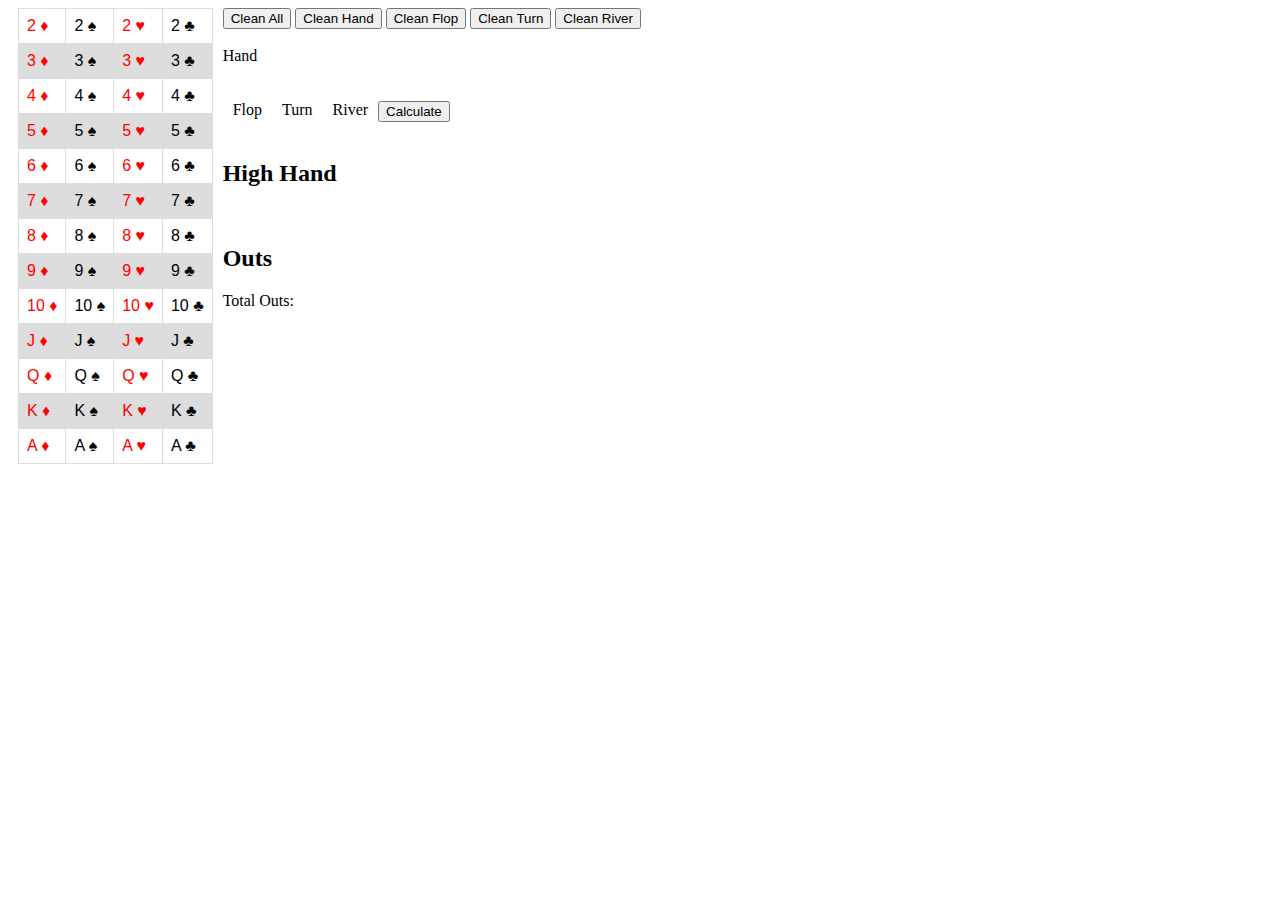
==== home.html @ 5006a912 "adicionando css nos labels" ====
<html>
	<head>
		<meta charset="UTF-8">			
		<script src="statics/jquery-3.3.1.min.js"></script>
		<script src="statics/functions.js"></script>
		<!-- <title>Poker Calc</title> -->
	</head>
	<body>
		<div class='header'>
			<!-- <h1>Poker Calc</h1> -->
		</div>
		<div class='pack'>
				<table>
					<thead>
					</thead>
					<tbody>
						<tr>
							<td>
								<label class='card 2 diams' data-id='1' data-index="1" data-value="2" data-naipe="diams">2 &diams;
								</label>
							</td>
							<td>
								<label class='card 2 spades' data-id='2' data-index="1" data-value="2" data-naipe="spades">2 &spades;
								</label>
							</td>
							<td>
								<label class='card 2 hearts' data-id='3' data-index="1" data-value="2" data-naipe="hearts">2 &hearts;
								</label>
							</td>
							<td>
								<label class='card 2 clubs' data-id='4' data-index="1" data-value="2" data-naipe="clubs">2 &clubs;
								</label>
							</td>
						</tr>
						<tr>
							<td>
								<label class='card 3 diams' data-id='5' data-index="2" data-value="3" data-naipe="diams">3 &diams;
								</label>
							</td>
							<td>
								<label class='card 3 spades' data-id='6' data-index="2" data-value="3" data-naipe="spades">3 &spades;
								</label>
							</td>
							<td>
								<label class='card 3 hearts' data-id='7' data-index="2" data-value="3" data-naipe="hearts">3 &hearts;
								</label>
							</td>
							<td>
								<label class='card 3 clubs' data-id='8' data-index="2" data-value="3" data-naipe="clubs">3 &clubs;
								</label>
							</td>
						</tr>
						<tr>
							<td>
								<label class='card 4 diams' data-id='9' data-index="3" data-value="4" data-naipe="diams">4 &diams;
								</label>
							</td>
							<td>
								<label class='card 4 spades' data-id='10' data-index="3" data-value="4" data-naipe="spades">4 &spades;
								</label>
							</td>
							<td>
								<label class='card 4 hearts' data-id='11' data-index="3" data-value="4" data-naipe="hearts">4 &hearts;
								</label>
							</td>
							<td>
								<label class='card 4 clubs' data-id='12' data-index="3" data-value="4" data-naipe="clubs">4 &clubs;
								</label>
							</td>
						</tr>
						<tr>
							<td>
								<label class='card 5 diams' data-id='13' data-index="4" data-value="5" data-naipe="diams">5 &diams;
								</label>
							</td>
							<td>
								<label class='card 5 spades' data-id='14' data-index="4" data-value="5" data-naipe="spades">5 &spades;
								</label>
							</td>
							<td>
								<label class='card 5 hearts' data-id='15' data-index="4" data-value="5" data-naipe="hearts">5 &hearts;
								</label>
							</td>
							<td>
								<label class='card 5 clubs' data-id='16' data-index="4" data-value="5" data-naipe="clubs">5 &clubs;
								</label>
							</td>
						</tr>
						<tr>
							<td>
								<label class='card 6 diams' data-id='17' data-index="5" data-value="6" data-naipe="diams">6 &diams;
								</label>
							</td>
							<td>
								<label class='card 6 spades' data-id='18' data-index="5" data-value="6" data-naipe="spades">6 &spades;
								</label>
							</td>
							<td>
								<label class='card 6 hearts' data-id='19' data-index="5" data-value="6" data-naipe="hearts">6 &hearts;
								</label>
							</td>
							<td>
								<label class='card 6 clubs' data-id='20' data-index="5" data-value="6" data-naipe="clubs">6 &clubs;
								</label>
							</td>
						</tr>
						<tr>
							<td>
								<label class='card 7 diams' data-id='21' data-index="6" data-value="7" data-naipe="diams">7 &diams;
								</label>
							</td>
							<td>
								<label class='card 7 spades' data-id='22' data-index="6" data-value="7" data-naipe="spades">7 &spades;
								</label>
							</td>
							<td>
								<label class='card 7 hearts' data-id='23' data-index="6" data-value="7" data-naipe="hearts">7 &hearts;
								</label>
							</td>
							<td>
								<label class='card 7 clubs' data-id='24' data-index="6" data-value="7" data-naipe="clubs">7 &clubs;
								</label>
							</td>
						</tr>
						<tr>
							<td>
								<label class='card 8 diams' data-id='25' data-index="7" data-value="8" data-naipe="diams">8 &diams;
								</label>
							</td>
							<td>
								<label class='card 8 spades' data-id='26' data-index="7" data-value="8" data-naipe="spades">8 &spades;
								</label>
							</td>
							<td>
								<label class='card 8 hearts' data-id='27' data-index="7" data-value="8" data-naipe="hearts">8 &hearts;
								</label>
							</td>
							<td>
								<label class='card 8 clubs' data-id='28' data-index="7" data-value="8" data-naipe="clubs">8 &clubs;
								</label>
							</td>
						</tr>
						<tr>
							<td>
								<label class='card 9 diams' data-id='29' data-index="8" data-value="9" data-naipe="diams">9 &diams;
								</label>
							</td>
							<td>
								<label class='card 9 spades' data-id='30' data-index="8" data-value="9" data-naipe="spades">9 &spades;
								</label>
							</td>
							<td>
								<label class='card 9 hearts' data-id='31' data-index="8" data-value="9" data-naipe="hearts">9 &hearts;
								</label>
							</td>
							<td>
								<label class='card 9 clubs' data-id='32' data-index="8" data-value="9" data-naipe="clubs">9 &clubs;
								</label>
							</td>
						</tr>
						<tr>
							<td>
								<label class='card 10 diams' data-id='33' data-index="9" data-value="10" data-naipe="diams">10 &diams;
								</label>
							</td>
							<td>
								<label class='card 10 spades' data-id='34' data-index="9" data-value="10" data-naipe="spades">10 &spades;
								</label>
							</td>
							<td>
								<label class='card 10 hearts' data-id='35' data-index="9" data-value="10" data-naipe="hearts">10 &hearts;
								</label>
							</td>
							<td>
								<label class='card 10 clubs' data-id='36' data-index="9" data-value="10" data-naipe="clubs">10 &clubs;
								</label>
							</td>
						</tr>
						<tr>
							<td>
								<label class='card J diams' data-id='37' data-index="10" data-value="J" data-naipe="diams">J &diams;
								</label>
							</td>
							<td>
								<label class='card J spades' data-id='38' data-index="10" data-value="J" data-naipe="spades">J &spades;
								</label>
							</td>
							<td>
								<label class='card J hearts' data-id='39' data-index="10" data-value="J" data-naipe="hearts">J &hearts;
								</label>
							</td>
							<td>
								<label class='card J clubs' data-id='40' data-index="10" data-value="J" data-naipe="clubs">J &clubs;
								</label>
							</td>
						</tr>
						<tr>
							<td>
								<label class='card Q diams' data-id='41' data-index="11" data-value="Q" data-naipe="diams">Q &diams;
								</label>
							</td>
							<td>
								<label class='card Q spades' data-id='42' data-index="11" data-value="Q" data-naipe="spades">Q &spades;
								</label>
							</td>
							<td>
								<label class='card Q hearts' data-id='43' data-index="11" data-value="Q" data-naipe="hearts">Q &hearts;
								</label>
							</td>
							<td>
								<label class='card Q clubs' data-id='44' data-index="11" data-value="Q" data-naipe="clubs">Q &clubs;
								</label>
							</td>
						</tr>
						<tr>
							<td>
								<label class='card K diams' data-id='45' data-index="12" data-value="K" data-naipe="diams">K &diams;
								</label>
							</td>
							<td>
								<label class='card K spades' data-id='46' data-index="12" data-value="K" data-naipe="spades">K &spades;
								</label>
							</td>
							<td>
								<label class='card K hearts' data-id='47' data-index="12" data-value="K" data-naipe="hearts">K &hearts;
								</label>
							</td>
							<td>
								<label class='card K clubs' data-id='48' data-index="12" data-value="K" data-naipe="clubs">K &clubs;
								</label>
							</td>
						</tr>
						<tr>
							<td>
								<label class='card A diams' data-id='49' data-index="13" data-value="A" data-naipe="diams">A &diams;
								</label>
							</td>
							<td>
								<label class='card A spades' data-id='50' data-index="13" data-value="A" data-naipe="spades">A &spades;
								</label>
							</td>
							<td>
								<label class='card A hearts' data-id='51' data-index="13" data-value="A" data-naipe="hearts">A &hearts;
								</label>
							</td>
							<td>
								<label class='card A clubs' data-id='52' data-index="13" data-value="A" data-naipe="clubs">A &clubs;
								</label>
							</td>
						</tr>
					</tbody>
				</table>
			<br>	
		</div>
		<button class='clean-all'>Clean All</button>
		<button class='clean-hand'>Clean Hand</button>
		<button class='clean-flop'>Clean Flop</button>
		<button class='clean-turn'>Clean Turn</button>
		<button class='clean-river'>Clean River</button>
		<br><br>
		<div class='hand'>
			<label>Hand</label>
			<div class='hand-content'></div>
		</div>
		<br><br>
		<div class='board'>
			<div class='flop'>
				<label>Flop</label>
				<div class='flop-content'></div>
			</div>
			<div class='turn'>
				<label>Turn</label>
				<div class='turn-content'></div>
			</div>
			<div class='river'>
				<label>River</label>
				<div class='river-content'></div>
			</div>
			<button class='calculate'>Calculate</button>
			<br><br>
			<div class='hand'>
				<label><h2>High Hand</h2></label>
				<div id='high-hand'></div>
			</div>
			<br>
			<div class='outs'>
				<label><h2>Outs</h2></label>
				<label>Total Outs: <span id="total-outs"></span></label>
				<div id='outs-content'></div>
			</div>
		</div>
	</body>
</html>

<style>
.diams, .hearts{
	color: red;
}

.pack, .flop, .turn, .river{
	float: left;
	padding: 0 10px;	
}

table {
    font-family: arial, sans-serif;
    border-collapse: collapse;
    width: 100%;
}

td, th {
    border: 1px solid #dddddd;
    text-align: left;
    padding: 8px;
}

tr:nth-child(even) {
    background-color: #dddddd;
}



.hand-content label, .flop-content label, .turn-content label, .river-content label, #outs-content label {
    border: 1px solid #dddddd;
    text-align: left;
    padding: 8px;
    display: inline-block;
}


.hand-content label, .flop-content label, .turn-content label, .river-content label, #outs-content label  {
    display: inline-block;
    vertical-align: inherit;
}

</style>
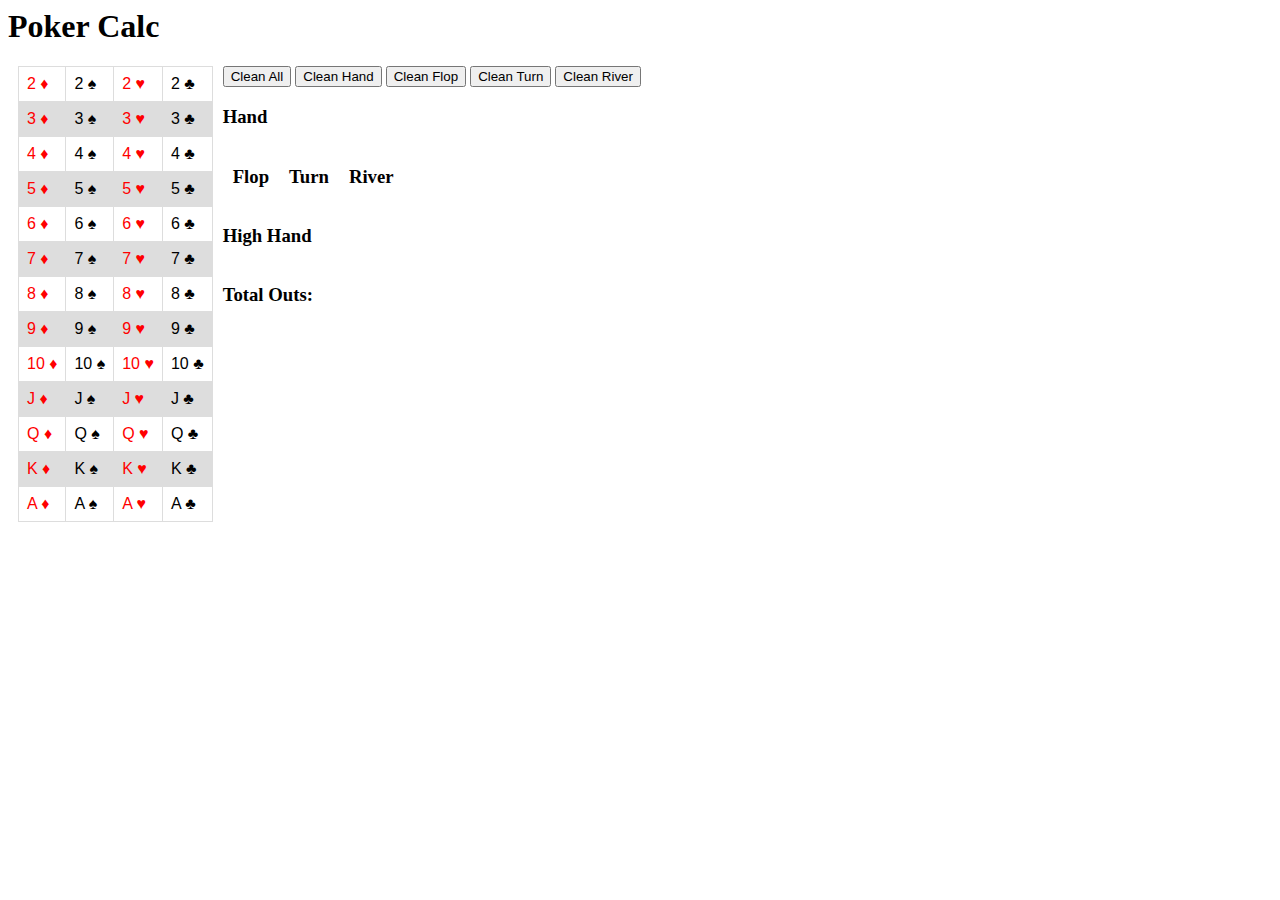
==== commit fc13cd0d: "adicionando porcentagem por tipo de outs" ====
--- a/home.html
+++ b/home.html
@@ -6,331 +6,299 @@
 		<!-- <title>Poker Calc</title> -->
 	</head>
 	<body>
-		<div class='header'>
-			<!-- <h1>Poker Calc</h1> -->
-		</div>
-		<div class='pack'>
+		<div class="container">
+			<div class='header'>
+				<h1>Poker Calc</h1>
+			</div>
+			<div class='pack'>
 				<table>
 					<thead>
 					</thead>
 					<tbody>
 						<tr>
 							<td>
-								<label class='card 2 diams' data-id='1' data-index="1" data-value="2" data-naipe="diams">2 &diams;
-								</label>
-							</td>
-							<td>
-								<label class='card 2 spades' data-id='2' data-index="1" data-value="2" data-naipe="spades">2 &spades;
-								</label>
-							</td>
-							<td>
-								<label class='card 2 hearts' data-id='3' data-index="1" data-value="2" data-naipe="hearts">2 &hearts;
-								</label>
-							</td>
-							<td>
-								<label class='card 2 clubs' data-id='4' data-index="1" data-value="2" data-naipe="clubs">2 &clubs;
-								</label>
-							</td>
-						</tr>
-						<tr>
-							<td>
-								<label class='card 3 diams' data-id='5' data-index="2" data-value="3" data-naipe="diams">3 &diams;
-								</label>
-							</td>
-							<td>
-								<label class='card 3 spades' data-id='6' data-index="2" data-value="3" data-naipe="spades">3 &spades;
-								</label>
-							</td>
-							<td>
-								<label class='card 3 hearts' data-id='7' data-index="2" data-value="3" data-naipe="hearts">3 &hearts;
-								</label>
-							</td>
-							<td>
-								<label class='card 3 clubs' data-id='8' data-index="2" data-value="3" data-naipe="clubs">3 &clubs;
-								</label>
-							</td>
-						</tr>
-						<tr>
-							<td>
-								<label class='card 4 diams' data-id='9' data-index="3" data-value="4" data-naipe="diams">4 &diams;
-								</label>
-							</td>
-							<td>
-								<label class='card 4 spades' data-id='10' data-index="3" data-value="4" data-naipe="spades">4 &spades;
-								</label>
-							</td>
-							<td>
-								<label class='card 4 hearts' data-id='11' data-index="3" data-value="4" data-naipe="hearts">4 &hearts;
-								</label>
-							</td>
-							<td>
-								<label class='card 4 clubs' data-id='12' data-index="3" data-value="4" data-naipe="clubs">4 &clubs;
-								</label>
-							</td>
-						</tr>
-						<tr>
-							<td>
-								<label class='card 5 diams' data-id='13' data-index="4" data-value="5" data-naipe="diams">5 &diams;
-								</label>
-							</td>
-							<td>
-								<label class='card 5 spades' data-id='14' data-index="4" data-value="5" data-naipe="spades">5 &spades;
-								</label>
-							</td>
-							<td>
-								<label class='card 5 hearts' data-id='15' data-index="4" data-value="5" data-naipe="hearts">5 &hearts;
-								</label>
-							</td>
-							<td>
-								<label class='card 5 clubs' data-id='16' data-index="4" data-value="5" data-naipe="clubs">5 &clubs;
-								</label>
-							</td>
-						</tr>
-						<tr>
-							<td>
-								<label class='card 6 diams' data-id='17' data-index="5" data-value="6" data-naipe="diams">6 &diams;
-								</label>
-							</td>
-							<td>
-								<label class='card 6 spades' data-id='18' data-index="5" data-value="6" data-naipe="spades">6 &spades;
-								</label>
-							</td>
-							<td>
-								<label class='card 6 hearts' data-id='19' data-index="5" data-value="6" data-naipe="hearts">6 &hearts;
-								</label>
-							</td>
-							<td>
-								<label class='card 6 clubs' data-id='20' data-index="5" data-value="6" data-naipe="clubs">6 &clubs;
-								</label>
-							</td>
-						</tr>
-						<tr>
-							<td>
-								<label class='card 7 diams' data-id='21' data-index="6" data-value="7" data-naipe="diams">7 &diams;
-								</label>
-							</td>
-							<td>
-								<label class='card 7 spades' data-id='22' data-index="6" data-value="7" data-naipe="spades">7 &spades;
-								</label>
-							</td>
-							<td>
-								<label class='card 7 hearts' data-id='23' data-index="6" data-value="7" data-naipe="hearts">7 &hearts;
-								</label>
-							</td>
-							<td>
-								<label class='card 7 clubs' data-id='24' data-index="6" data-value="7" data-naipe="clubs">7 &clubs;
-								</label>
-							</td>
-						</tr>
-						<tr>
-							<td>
-								<label class='card 8 diams' data-id='25' data-index="7" data-value="8" data-naipe="diams">8 &diams;
-								</label>
-							</td>
-							<td>
-								<label class='card 8 spades' data-id='26' data-index="7" data-value="8" data-naipe="spades">8 &spades;
-								</label>
-							</td>
-							<td>
-								<label class='card 8 hearts' data-id='27' data-index="7" data-value="8" data-naipe="hearts">8 &hearts;
-								</label>
-							</td>
-							<td>
-								<label class='card 8 clubs' data-id='28' data-index="7" data-value="8" data-naipe="clubs">8 &clubs;
-								</label>
-							</td>
-						</tr>
-						<tr>
-							<td>
-								<label class='card 9 diams' data-id='29' data-index="8" data-value="9" data-naipe="diams">9 &diams;
-								</label>
-							</td>
-							<td>
-								<label class='card 9 spades' data-id='30' data-index="8" data-value="9" data-naipe="spades">9 &spades;
-								</label>
-							</td>
-							<td>
-								<label class='card 9 hearts' data-id='31' data-index="8" data-value="9" data-naipe="hearts">9 &hearts;
-								</label>
-							</td>
-							<td>
-								<label class='card 9 clubs' data-id='32' data-index="8" data-value="9" data-naipe="clubs">9 &clubs;
-								</label>
-							</td>
-						</tr>
-						<tr>
-							<td>
-								<label class='card 10 diams' data-id='33' data-index="9" data-value="10" data-naipe="diams">10 &diams;
-								</label>
-							</td>
-							<td>
-								<label class='card 10 spades' data-id='34' data-index="9" data-value="10" data-naipe="spades">10 &spades;
-								</label>
-							</td>
-							<td>
-								<label class='card 10 hearts' data-id='35' data-index="9" data-value="10" data-naipe="hearts">10 &hearts;
-								</label>
-							</td>
-							<td>
-								<label class='card 10 clubs' data-id='36' data-index="9" data-value="10" data-naipe="clubs">10 &clubs;
-								</label>
-							</td>
-						</tr>
-						<tr>
-							<td>
-								<label class='card J diams' data-id='37' data-index="10" data-value="J" data-naipe="diams">J &diams;
-								</label>
-							</td>
-							<td>
-								<label class='card J spades' data-id='38' data-index="10" data-value="J" data-naipe="spades">J &spades;
-								</label>
-							</td>
-							<td>
-								<label class='card J hearts' data-id='39' data-index="10" data-value="J" data-naipe="hearts">J &hearts;
-								</label>
-							</td>
-							<td>
-								<label class='card J clubs' data-id='40' data-index="10" data-value="J" data-naipe="clubs">J &clubs;
-								</label>
-							</td>
-						</tr>
-						<tr>
-							<td>
-								<label class='card Q diams' data-id='41' data-index="11" data-value="Q" data-naipe="diams">Q &diams;
-								</label>
-							</td>
-							<td>
-								<label class='card Q spades' data-id='42' data-index="11" data-value="Q" data-naipe="spades">Q &spades;
-								</label>
-							</td>
-							<td>
-								<label class='card Q hearts' data-id='43' data-index="11" data-value="Q" data-naipe="hearts">Q &hearts;
-								</label>
-							</td>
-							<td>
-								<label class='card Q clubs' data-id='44' data-index="11" data-value="Q" data-naipe="clubs">Q &clubs;
-								</label>
-							</td>
-						</tr>
-						<tr>
-							<td>
-								<label class='card K diams' data-id='45' data-index="12" data-value="K" data-naipe="diams">K &diams;
-								</label>
-							</td>
-							<td>
-								<label class='card K spades' data-id='46' data-index="12" data-value="K" data-naipe="spades">K &spades;
-								</label>
-							</td>
-							<td>
-								<label class='card K hearts' data-id='47' data-index="12" data-value="K" data-naipe="hearts">K &hearts;
-								</label>
-							</td>
-							<td>
-								<label class='card K clubs' data-id='48' data-index="12" data-value="K" data-naipe="clubs">K &clubs;
-								</label>
-							</td>
-						</tr>
-						<tr>
-							<td>
-								<label class='card A diams' data-id='49' data-index="13" data-value="A" data-naipe="diams">A &diams;
-								</label>
-							</td>
-							<td>
-								<label class='card A spades' data-id='50' data-index="13" data-value="A" data-naipe="spades">A &spades;
-								</label>
-							</td>
-							<td>
-								<label class='card A hearts' data-id='51' data-index="13" data-value="A" data-naipe="hearts">A &hearts;
-								</label>
-							</td>
-							<td>
-								<label class='card A clubs' data-id='52' data-index="13" data-value="A" data-naipe="clubs">A &clubs;
-								</label>
+								<label class='card 2 diams' data-id='1' data-index="1" data-value="2" data-naipe="diams">2 &diams;</label>
+							</td>
+							<td>
+								<label class='card 2 spades' data-id='2' data-index="1" data-value="2" data-naipe="spades">2 &spades;</label>
+							</td>
+							<td>
+								<label class='card 2 hearts' data-id='3' data-index="1" data-value="2" data-naipe="hearts">2 &hearts;</label>
+							</td>
+							<td>
+								<label class='card 2 clubs' data-id='4' data-index="1" data-value="2" data-naipe="clubs">2 &clubs;</label>
+							</td>
+						</tr>
+						<tr>
+							<td>
+								<label class='card 3 diams' data-id='5' data-index="2" data-value="3" data-naipe="diams">3 &diams;</label>
+							</td>
+							<td>
+								<label class='card 3 spades' data-id='6' data-index="2" data-value="3" data-naipe="spades">3 &spades;</label>
+							</td>
+							<td>
+								<label class='card 3 hearts' data-id='7' data-index="2" data-value="3" data-naipe="hearts">3 &hearts;</label>
+							</td>
+							<td>
+								<label class='card 3 clubs' data-id='8' data-index="2" data-value="3" data-naipe="clubs">3 &clubs;</label>
+							</td>
+						</tr>
+						<tr>
+							<td>
+								<label class='card 4 diams' data-id='9' data-index="3" data-value="4" data-naipe="diams">4 &diams;</label>
+							</td>
+							<td>
+								<label class='card 4 spades' data-id='10' data-index="3" data-value="4" data-naipe="spades">4 &spades;</label>
+							</td>
+							<td>
+								<label class='card 4 hearts' data-id='11' data-index="3" data-value="4" data-naipe="hearts">4 &hearts;</label>
+							</td>
+							<td>
+								<label class='card 4 clubs' data-id='12' data-index="3" data-value="4" data-naipe="clubs">4 &clubs;</label>
+							</td>
+						</tr>
+						<tr>
+							<td>
+								<label class='card 5 diams' data-id='13' data-index="4" data-value="5" data-naipe="diams">5 &diams;</label>
+							</td>
+							<td>
+								<label class='card 5 spades' data-id='14' data-index="4" data-value="5" data-naipe="spades">5 &spades;</label>
+							</td>
+							<td>
+								<label class='card 5 hearts' data-id='15' data-index="4" data-value="5" data-naipe="hearts">5 &hearts;</label>
+							</td>
+							<td>
+								<label class='card 5 clubs' data-id='16' data-index="4" data-value="5" data-naipe="clubs">5 &clubs;</label>
+							</td>
+						</tr>
+						<tr>
+							<td>
+								<label class='card 6 diams' data-id='17' data-index="5" data-value="6" data-naipe="diams">6 &diams;</label>
+							</td>
+							<td>
+								<label class='card 6 spades' data-id='18' data-index="5" data-value="6" data-naipe="spades">6 &spades;</label>
+							</td>
+							<td>
+								<label class='card 6 hearts' data-id='19' data-index="5" data-value="6" data-naipe="hearts">6 &hearts;</label>
+							</td>
+							<td>
+								<label class='card 6 clubs' data-id='20' data-index="5" data-value="6" data-naipe="clubs">6 &clubs;</label>
+							</td>
+						</tr>
+						<tr>
+							<td>
+								<label class='card 7 diams' data-id='21' data-index="6" data-value="7" data-naipe="diams">7 &diams;</label>
+							</td>
+							<td>
+								<label class='card 7 spades' data-id='22' data-index="6" data-value="7" data-naipe="spades">7 &spades;</label>
+							</td>
+							<td>
+								<label class='card 7 hearts' data-id='23' data-index="6" data-value="7" data-naipe="hearts">7 &hearts;</label>
+							</td>
+							<td>
+								<label class='card 7 clubs' data-id='24' data-index="6" data-value="7" data-naipe="clubs">7 &clubs;</label>
+							</td>
+						</tr>
+						<tr>
+							<td>
+								<label class='card 8 diams' data-id='25' data-index="7" data-value="8" data-naipe="diams">8 &diams;</label>
+							</td>
+							<td>
+								<label class='card 8 spades' data-id='26' data-index="7" data-value="8" data-naipe="spades">8 &spades;</label>
+							</td>
+							<td>
+								<label class='card 8 hearts' data-id='27' data-index="7" data-value="8" data-naipe="hearts">8 &hearts;</label>
+							</td>
+							<td>
+								<label class='card 8 clubs' data-id='28' data-index="7" data-value="8" data-naipe="clubs">8 &clubs;</label>
+							</td>
+						</tr>
+						<tr>
+							<td>
+								<label class='card 9 diams' data-id='29' data-index="8" data-value="9" data-naipe="diams">9 &diams;</label>
+							</td>
+							<td>
+								<label class='card 9 spades' data-id='30' data-index="8" data-value="9" data-naipe="spades">9 &spades;</label>
+							</td>
+							<td>
+								<label class='card 9 hearts' data-id='31' data-index="8" data-value="9" data-naipe="hearts">9 &hearts;</label>
+							</td>
+							<td>
+								<label class='card 9 clubs' data-id='32' data-index="8" data-value="9" data-naipe="clubs">9 &clubs;</label>
+							</td>
+						</tr>
+						<tr>
+							<td>
+								<label class='card 10 diams' data-id='33' data-index="9" data-value="10" data-naipe="diams">10 &diams;</label>
+							</td>
+							<td>
+								<label class='card 10 spades' data-id='34' data-index="9" data-value="10" data-naipe="spades">10 &spades;</label>
+							</td>
+							<td>
+								<label class='card 10 hearts' data-id='35' data-index="9" data-value="10" data-naipe="hearts">10 &hearts;</label>
+							</td>
+							<td>
+								<label class='card 10 clubs' data-id='36' data-index="9" data-value="10" data-naipe="clubs">10 &clubs;</label>
+							</td>
+						</tr>
+						<tr>
+							<td>
+								<label class='card J diams' data-id='37' data-index="10" data-value="J" data-naipe="diams">J &diams;</label>
+							</td>
+							<td>
+								<label class='card J spades' data-id='38' data-index="10" data-value="J" data-naipe="spades">J &spades;</label>
+							</td>
+							<td>
+								<label class='card J hearts' data-id='39' data-index="10" data-value="J" data-naipe="hearts">J &hearts;</label>
+							</td>
+							<td>
+								<label class='card J clubs' data-id='40' data-index="10" data-value="J" data-naipe="clubs">J &clubs;</label>
+							</td>
+						</tr>
+						<tr>
+							<td>
+								<label class='card Q diams' data-id='41' data-index="11" data-value="Q" data-naipe="diams">Q &diams;</label>
+							</td>
+							<td>
+								<label class='card Q spades' data-id='42' data-index="11" data-value="Q" data-naipe="spades">Q &spades;</label>
+							</td>
+							<td>
+								<label class='card Q hearts' data-id='43' data-index="11" data-value="Q" data-naipe="hearts">Q &hearts;</label>
+							</td>
+							<td>
+								<label class='card Q clubs' data-id='44' data-index="11" data-value="Q" data-naipe="clubs">Q &clubs;</label>
+							</td>
+						</tr>
+						<tr>
+							<td>
+								<label class='card K diams' data-id='45' data-index="12" data-value="K" data-naipe="diams">K &diams;</label>
+							</td>
+							<td>
+								<label class='card K spades' data-id='46' data-index="12" data-value="K" data-naipe="spades">K &spades;</label>
+							</td>
+							<td>
+								<label class='card K hearts' data-id='47' data-index="12" data-value="K" data-naipe="hearts">K &hearts;</label>
+							</td>
+							<td>
+								<label class='card K clubs' data-id='48' data-index="12" data-value="K" data-naipe="clubs">K &clubs;</label>
+							</td>
+						</tr>
+						<tr>
+							<td>
+								<label class='card A diams' data-id='49' data-index="13" data-value="A" data-naipe="diams">A &diams;</label>
+							</td>
+							<td>
+								<label class='card A spades' data-id='50' data-index="13" data-value="A" data-naipe="spades">A &spades;</label>
+							</td>
+							<td>
+								<label class='card A hearts' data-id='51' data-index="13" data-value="A" data-naipe="hearts">A &hearts;</label>
+							</td>
+							<td>
+								<label class='card A clubs' data-id='52' data-index="13" data-value="A" data-naipe="clubs">A &clubs;</label>
 							</td>
 						</tr>
 					</tbody>
 				</table>
-			<br>	
-		</div>
-		<button class='clean-all'>Clean All</button>
-		<button class='clean-hand'>Clean Hand</button>
-		<button class='clean-flop'>Clean Flop</button>
-		<button class='clean-turn'>Clean Turn</button>
-		<button class='clean-river'>Clean River</button>
-		<br><br>
-		<div class='hand'>
-			<label>Hand</label>
-			<div class='hand-content'></div>
-		</div>
-		<br><br>
-		<div class='board'>
-			<div class='flop'>
-				<label>Flop</label>
-				<div class='flop-content'></div>
 			</div>
-			<div class='turn'>
-				<label>Turn</label>
-				<div class='turn-content'></div>
-			</div>
-			<div class='river'>
-				<label>River</label>
-				<div class='river-content'></div>
-			</div>
-			<button class='calculate'>Calculate</button>
-			<br><br>
-			<div class='hand'>
-				<label><h2>High Hand</h2></label>
-				<div id='high-hand'></div>
-			</div>
-			<br>
-			<div class='outs'>
-				<label><h2>Outs</h2></label>
-				<label>Total Outs: <span id="total-outs"></span></label>
-				<div id='outs-content'></div>
+			<div class="details">
+				<div class='buttons'>
+					<button class='clean-all'>Clean All</button>
+					<button class='clean-hand'>Clean Hand</button>
+					<button class='clean-flop'>Clean Flop</button>
+					<button class='clean-turn'>Clean Turn</button>
+					<button class='clean-river'>Clean River</button>
+				</div>
+				<div class='board-details'>
+					<div class='hand'>
+						<h3>Hand</h3>
+						<div class='hand-content'></div>
+					</div>
+					<div class='board'>
+						<div class='flop'>
+							<h3>Flop</h3>
+							<div class='flop-content'></div>
+						</div>
+						<div class='turn'>
+							<h3>Turn</h3>
+							<div class='turn-content'></div>
+						</div>
+						<div class='river'>
+							<h3>River</h3>
+							<div class='river-content'></div>
+						</div>
+					</div>
+				</div>
+				<div class="retults-contents">
+					<div class='ranking-hand'>
+						<h3>High Hand</h3>
+						<div id='high-hand'></div>
+					</div>
+					<div class='outs'>
+						<h3>Total Outs:</h3>
+						<span id="total-outs"></span>
+						<div id='outs-content'></div>
+					</div>
+				</div>
 			</div>
 		</div>
 	</body>
 </html>
 
 <style>
-.diams, .hearts{
-	color: red;
-}
-
-.pack, .flop, .turn, .river{
-	float: left;
-	padding: 0 10px;	
-}
-
-table {
-    font-family: arial, sans-serif;
-    border-collapse: collapse;
-    width: 100%;
-}
-
-td, th {
-    border: 1px solid #dddddd;
-    text-align: left;
-    padding: 8px;
-}
-
-tr:nth-child(even) {
-    background-color: #dddddd;
-}
-
-
-
-.hand-content label, .flop-content label, .turn-content label, .river-content label, #outs-content label {
-    border: 1px solid #dddddd;
-    text-align: left;
-    padding: 8px;
-    display: inline-block;
-}
-
-
-.hand-content label, .flop-content label, .turn-content label, .river-content label, #outs-content label  {
-    display: inline-block;
-    vertical-align: inherit;
-}
-
+
+	/* TABLE  */
+	table {
+		font-family: arial, sans-serif;
+		border-collapse: collapse;
+		width: 100%;
+	}
+
+	td, th {
+		border: 1px solid #dddddd;
+		text-align: left;
+		padding: 8px;
+	}
+
+	tr:nth-child(even) {
+		background-color: #dddddd;
+	}
+
+	/* DETAILS */
+	.diams, .hearts{
+		color: red;
+	}
+
+	.pack, .flop, .turn, .river{
+		float: left;
+		padding: 0 10px;	
+	}
+
+	.hand-content label, .flop-content label, .turn-content label, .river-content label, #outs-content label {
+		border: 1px solid #dddddd;
+		text-align: left;
+		padding: 8px;
+		display: inline-block;
+	}
+
+
+	.hand-content label,
+	.flop-content label,
+	.turn-content label,
+	.river-content label,
+	#outs-content label  {
+		display: inline-block;
+		vertical-align: inherit;
+	}
+
+	.details{
+		float:left;
+	}
+
+	.board-details, .ranking-hand{
+		display:inline-block;
+	}
+
+	.header{
+		width: 100%;
+	}
 </style>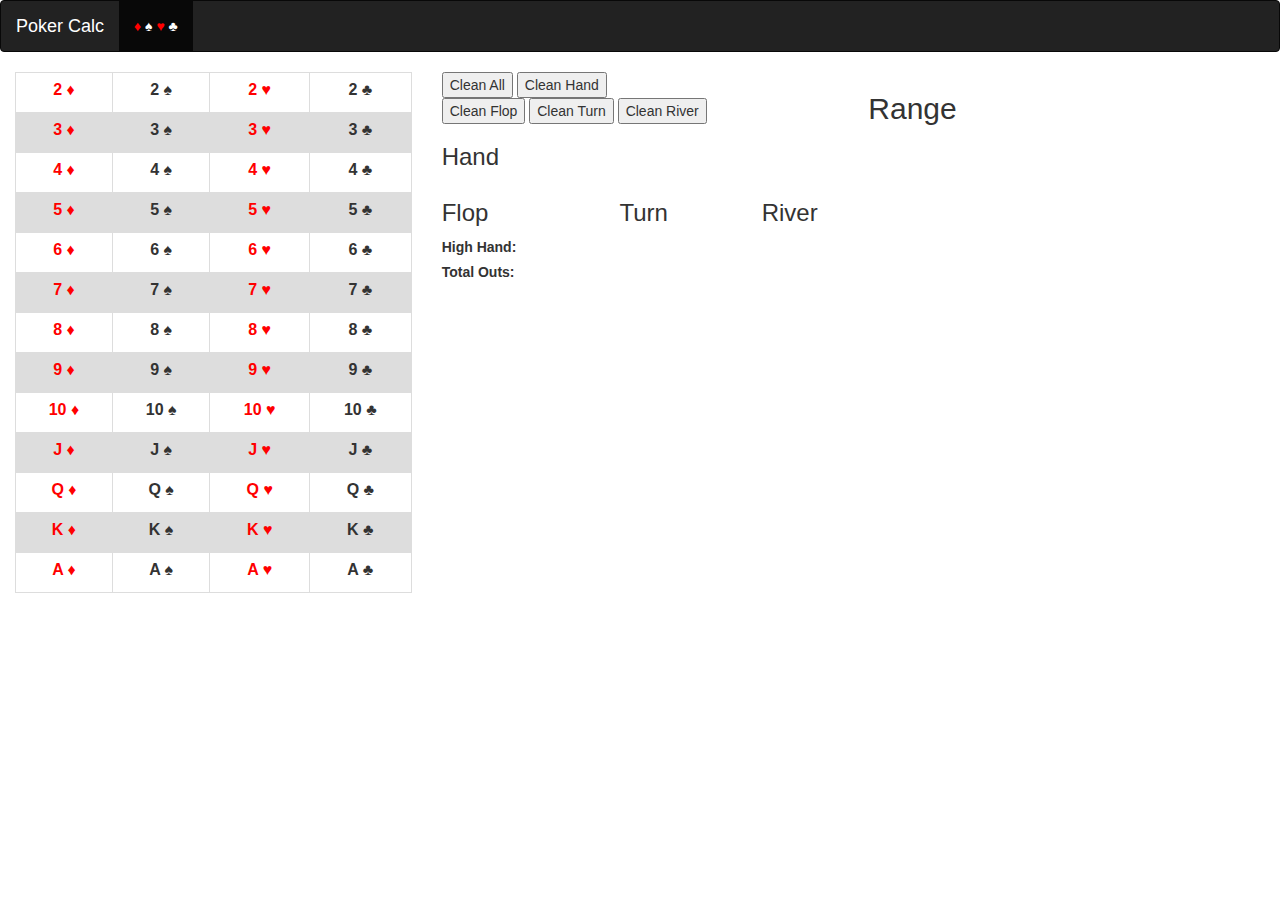
==== commit d9eaacb7: "ajustando css" ====
--- a/home.html
+++ b/home.html
@@ -1,304 +1,311 @@
 <html>
 	<head>
-		<meta charset="UTF-8">			
-		<script src="statics/jquery-3.3.1.min.js"></script>
-		<script src="statics/functions.js"></script>
-		<!-- <title>Poker Calc</title> -->
+		<meta charset="utf-8">
+		<meta name="viewport" content="width=device-width, initial-scale=1">
+		<link rel="stylesheet" href="https://maxcdn.bootstrapcdn.com/bootstrap/3.3.7/css/bootstrap.min.css">
+		<script src="https://ajax.googleapis.com/ajax/libs/jquery/3.3.1/jquery.min.js"></script>
+		<script src="https://maxcdn.bootstrapcdn.com/bootstrap/3.3.7/js/bootstrap.min.js"></script>
+		<script src="statics/js/functions.js"></script>
+		<link href="statics/css/tudo.css" rel="stylesheet" type="text/css">
+		<title>Poker Calc</title>
 	</head>
 	<body>
-		<div class="container">
-			<div class='header'>
-				<h1>Poker Calc</h1>
+		<div>
+
+			<div class="row">
+				<div class="col-md-12">
+					<nav class="navbar navbar-inverse">
+						<div class="container-fluid">
+							<div class="navbar-header">
+								<a class="navbar-brand" href="#" active>Poker Calc</a>
+							</div>
+							<ul class="nav navbar-nav">
+								<li class="active">
+									<a href="#">
+										<span style="color:red;">&diams;</span>
+										<span>&spades;</span>
+										<span style="color:red;">&hearts;</span>
+										<span>&clubs;</span>
+									</a>
+								</li>
+							</ul>
+						</div>
+					</nav>
+				</div>
 			</div>
-			<div class='pack'>
-				<table>
-					<thead>
-					</thead>
-					<tbody>
-						<tr>
-							<td>
-								<label class='card 2 diams' data-id='1' data-index="1" data-value="2" data-naipe="diams">2 &diams;</label>
-							</td>
-							<td>
-								<label class='card 2 spades' data-id='2' data-index="1" data-value="2" data-naipe="spades">2 &spades;</label>
-							</td>
-							<td>
-								<label class='card 2 hearts' data-id='3' data-index="1" data-value="2" data-naipe="hearts">2 &hearts;</label>
-							</td>
-							<td>
-								<label class='card 2 clubs' data-id='4' data-index="1" data-value="2" data-naipe="clubs">2 &clubs;</label>
-							</td>
-						</tr>
-						<tr>
-							<td>
-								<label class='card 3 diams' data-id='5' data-index="2" data-value="3" data-naipe="diams">3 &diams;</label>
-							</td>
-							<td>
-								<label class='card 3 spades' data-id='6' data-index="2" data-value="3" data-naipe="spades">3 &spades;</label>
-							</td>
-							<td>
-								<label class='card 3 hearts' data-id='7' data-index="2" data-value="3" data-naipe="hearts">3 &hearts;</label>
-							</td>
-							<td>
-								<label class='card 3 clubs' data-id='8' data-index="2" data-value="3" data-naipe="clubs">3 &clubs;</label>
-							</td>
-						</tr>
-						<tr>
-							<td>
-								<label class='card 4 diams' data-id='9' data-index="3" data-value="4" data-naipe="diams">4 &diams;</label>
-							</td>
-							<td>
-								<label class='card 4 spades' data-id='10' data-index="3" data-value="4" data-naipe="spades">4 &spades;</label>
-							</td>
-							<td>
-								<label class='card 4 hearts' data-id='11' data-index="3" data-value="4" data-naipe="hearts">4 &hearts;</label>
-							</td>
-							<td>
-								<label class='card 4 clubs' data-id='12' data-index="3" data-value="4" data-naipe="clubs">4 &clubs;</label>
-							</td>
-						</tr>
-						<tr>
-							<td>
-								<label class='card 5 diams' data-id='13' data-index="4" data-value="5" data-naipe="diams">5 &diams;</label>
-							</td>
-							<td>
-								<label class='card 5 spades' data-id='14' data-index="4" data-value="5" data-naipe="spades">5 &spades;</label>
-							</td>
-							<td>
-								<label class='card 5 hearts' data-id='15' data-index="4" data-value="5" data-naipe="hearts">5 &hearts;</label>
-							</td>
-							<td>
-								<label class='card 5 clubs' data-id='16' data-index="4" data-value="5" data-naipe="clubs">5 &clubs;</label>
-							</td>
-						</tr>
-						<tr>
-							<td>
-								<label class='card 6 diams' data-id='17' data-index="5" data-value="6" data-naipe="diams">6 &diams;</label>
-							</td>
-							<td>
-								<label class='card 6 spades' data-id='18' data-index="5" data-value="6" data-naipe="spades">6 &spades;</label>
-							</td>
-							<td>
-								<label class='card 6 hearts' data-id='19' data-index="5" data-value="6" data-naipe="hearts">6 &hearts;</label>
-							</td>
-							<td>
-								<label class='card 6 clubs' data-id='20' data-index="5" data-value="6" data-naipe="clubs">6 &clubs;</label>
-							</td>
-						</tr>
-						<tr>
-							<td>
-								<label class='card 7 diams' data-id='21' data-index="6" data-value="7" data-naipe="diams">7 &diams;</label>
-							</td>
-							<td>
-								<label class='card 7 spades' data-id='22' data-index="6" data-value="7" data-naipe="spades">7 &spades;</label>
-							</td>
-							<td>
-								<label class='card 7 hearts' data-id='23' data-index="6" data-value="7" data-naipe="hearts">7 &hearts;</label>
-							</td>
-							<td>
-								<label class='card 7 clubs' data-id='24' data-index="6" data-value="7" data-naipe="clubs">7 &clubs;</label>
-							</td>
-						</tr>
-						<tr>
-							<td>
-								<label class='card 8 diams' data-id='25' data-index="7" data-value="8" data-naipe="diams">8 &diams;</label>
-							</td>
-							<td>
-								<label class='card 8 spades' data-id='26' data-index="7" data-value="8" data-naipe="spades">8 &spades;</label>
-							</td>
-							<td>
-								<label class='card 8 hearts' data-id='27' data-index="7" data-value="8" data-naipe="hearts">8 &hearts;</label>
-							</td>
-							<td>
-								<label class='card 8 clubs' data-id='28' data-index="7" data-value="8" data-naipe="clubs">8 &clubs;</label>
-							</td>
-						</tr>
-						<tr>
-							<td>
-								<label class='card 9 diams' data-id='29' data-index="8" data-value="9" data-naipe="diams">9 &diams;</label>
-							</td>
-							<td>
-								<label class='card 9 spades' data-id='30' data-index="8" data-value="9" data-naipe="spades">9 &spades;</label>
-							</td>
-							<td>
-								<label class='card 9 hearts' data-id='31' data-index="8" data-value="9" data-naipe="hearts">9 &hearts;</label>
-							</td>
-							<td>
-								<label class='card 9 clubs' data-id='32' data-index="8" data-value="9" data-naipe="clubs">9 &clubs;</label>
-							</td>
-						</tr>
-						<tr>
-							<td>
-								<label class='card 10 diams' data-id='33' data-index="9" data-value="10" data-naipe="diams">10 &diams;</label>
-							</td>
-							<td>
-								<label class='card 10 spades' data-id='34' data-index="9" data-value="10" data-naipe="spades">10 &spades;</label>
-							</td>
-							<td>
-								<label class='card 10 hearts' data-id='35' data-index="9" data-value="10" data-naipe="hearts">10 &hearts;</label>
-							</td>
-							<td>
-								<label class='card 10 clubs' data-id='36' data-index="9" data-value="10" data-naipe="clubs">10 &clubs;</label>
-							</td>
-						</tr>
-						<tr>
-							<td>
-								<label class='card J diams' data-id='37' data-index="10" data-value="J" data-naipe="diams">J &diams;</label>
-							</td>
-							<td>
-								<label class='card J spades' data-id='38' data-index="10" data-value="J" data-naipe="spades">J &spades;</label>
-							</td>
-							<td>
-								<label class='card J hearts' data-id='39' data-index="10" data-value="J" data-naipe="hearts">J &hearts;</label>
-							</td>
-							<td>
-								<label class='card J clubs' data-id='40' data-index="10" data-value="J" data-naipe="clubs">J &clubs;</label>
-							</td>
-						</tr>
-						<tr>
-							<td>
-								<label class='card Q diams' data-id='41' data-index="11" data-value="Q" data-naipe="diams">Q &diams;</label>
-							</td>
-							<td>
-								<label class='card Q spades' data-id='42' data-index="11" data-value="Q" data-naipe="spades">Q &spades;</label>
-							</td>
-							<td>
-								<label class='card Q hearts' data-id='43' data-index="11" data-value="Q" data-naipe="hearts">Q &hearts;</label>
-							</td>
-							<td>
-								<label class='card Q clubs' data-id='44' data-index="11" data-value="Q" data-naipe="clubs">Q &clubs;</label>
-							</td>
-						</tr>
-						<tr>
-							<td>
-								<label class='card K diams' data-id='45' data-index="12" data-value="K" data-naipe="diams">K &diams;</label>
-							</td>
-							<td>
-								<label class='card K spades' data-id='46' data-index="12" data-value="K" data-naipe="spades">K &spades;</label>
-							</td>
-							<td>
-								<label class='card K hearts' data-id='47' data-index="12" data-value="K" data-naipe="hearts">K &hearts;</label>
-							</td>
-							<td>
-								<label class='card K clubs' data-id='48' data-index="12" data-value="K" data-naipe="clubs">K &clubs;</label>
-							</td>
-						</tr>
-						<tr>
-							<td>
-								<label class='card A diams' data-id='49' data-index="13" data-value="A" data-naipe="diams">A &diams;</label>
-							</td>
-							<td>
-								<label class='card A spades' data-id='50' data-index="13" data-value="A" data-naipe="spades">A &spades;</label>
-							</td>
-							<td>
-								<label class='card A hearts' data-id='51' data-index="13" data-value="A" data-naipe="hearts">A &hearts;</label>
-							</td>
-							<td>
-								<label class='card A clubs' data-id='52' data-index="13" data-value="A" data-naipe="clubs">A &clubs;</label>
-							</td>
-						</tr>
-					</tbody>
-				</table>
-			</div>
-			<div class="details">
-				<div class='buttons'>
-					<button class='clean-all'>Clean All</button>
-					<button class='clean-hand'>Clean Hand</button>
-					<button class='clean-flop'>Clean Flop</button>
-					<button class='clean-turn'>Clean Turn</button>
-					<button class='clean-river'>Clean River</button>
-				</div>
-				<div class='board-details'>
-					<div class='hand'>
-						<h3>Hand</h3>
-						<div class='hand-content'></div>
+			<div class="container-fluid">
+				<div class='row'>
+					<div class='col-md-4'>
+						<div class='pack'>
+							<table>
+								<tbody>
+									<tr>
+										<td class='card'>
+											<label class='2 diams' data-id='1' data-index="1" data-value="2" data-naipe="diams">2 &diams;</label>
+										</td>
+										<td class='card'>
+											<label class='2 spades' data-id='2' data-index="1" data-value="2" data-naipe="spades">2 &spades;</label>
+										</td>
+										<td class='card'>
+											<label class='2 hearts' data-id='3' data-index="1" data-value="2" data-naipe="hearts">2 &hearts;</label>
+										</td>
+										<td class='card'>
+											<label class='2 clubs' data-id='4' data-index="1" data-value="2" data-naipe="clubs">2 &clubs;</label>
+										</td>
+									</tr>
+									<tr>
+										<td class='card'>
+											<label class='3 diams' data-id='5' data-index="2" data-value="3" data-naipe="diams">3 &diams;</label>
+										</td>
+										<td class='card'>
+											<label class='3 spades' data-id='6' data-index="2" data-value="3" data-naipe="spades">3 &spades;</label>
+										</td>
+										<td class='card'>
+											<label class='3 hearts' data-id='7' data-index="2" data-value="3" data-naipe="hearts">3 &hearts;</label>
+										</td>
+										<td class='card'>
+											<label class='3 clubs' data-id='8' data-index="2" data-value="3" data-naipe="clubs">3 &clubs;</label>
+										</td>
+									</tr>
+									<tr>
+										<td class='card'>
+											<label class='4 diams' data-id='9' data-index="3" data-value="4" data-naipe="diams">4 &diams;</label>
+										</td>
+										<td class='card'>
+											<label class='4 spades' data-id='10' data-index="3" data-value="4" data-naipe="spades">4 &spades;</label>
+										</td>
+										<td class='card'>
+											<label class='4 hearts' data-id='11' data-index="3" data-value="4" data-naipe="hearts">4 &hearts;</label>
+										</td>
+										<td class='card'>
+											<label class='4 clubs' data-id='12' data-index="3" data-value="4" data-naipe="clubs">4 &clubs;</label>
+										</td>
+									</tr>
+									<tr>
+										<td class='card'>
+											<label class='5 diams' data-id='13' data-index="4" data-value="5" data-naipe="diams">5 &diams;</label>
+										</td>
+										<td class='card'>
+											<label class='5 spades' data-id='14' data-index="4" data-value="5" data-naipe="spades">5 &spades;</label>
+										</td>
+										<td class='card'>
+											<label class='5 hearts' data-id='15' data-index="4" data-value="5" data-naipe="hearts">5 &hearts;</label>
+										</td>
+										<td class='card'>
+											<label class='5 clubs' data-id='16' data-index="4" data-value="5" data-naipe="clubs">5 &clubs;</label>
+										</td>
+									</tr>
+									<tr>
+										<td class='card'>
+											<label class='6 diams' data-id='17' data-index="5" data-value="6" data-naipe="diams">6 &diams;</label>
+										</td>
+										<td class='card'>
+											<label class='6 spades' data-id='18' data-index="5" data-value="6" data-naipe="spades">6 &spades;</label>
+										</td>
+										<td class='card'>
+											<label class='6 hearts' data-id='19' data-index="5" data-value="6" data-naipe="hearts">6 &hearts;</label>
+										</td>
+										<td class='card'>
+											<label class='6 clubs' data-id='20' data-index="5" data-value="6" data-naipe="clubs">6 &clubs;</label>
+										</td>
+									</tr>
+									<tr>
+										<td class='card'>
+											<label class='7 diams' data-id='21' data-index="6" data-value="7" data-naipe="diams">7 &diams;</label>
+										</td>
+										<td class='card'>
+											<label class='7 spades' data-id='22' data-index="6" data-value="7" data-naipe="spades">7 &spades;</label>
+										</td>
+										<td class='card'>
+											<label class='7 hearts' data-id='23' data-index="6" data-value="7" data-naipe="hearts">7 &hearts;</label>
+										</td>
+										<td class='card'>
+											<label class='7 clubs' data-id='24' data-index="6" data-value="7" data-naipe="clubs">7 &clubs;</label>
+										</td>
+									</tr>
+									<tr>
+										<td class='card'>
+											<label class='8 diams' data-id='25' data-index="7" data-value="8" data-naipe="diams">8 &diams;</label>
+										</td>
+										<td class='card'>
+											<label class='8 spades' data-id='26' data-index="7" data-value="8" data-naipe="spades">8 &spades;</label>
+										</td>
+										<td class='card'>
+											<label class='8 hearts' data-id='27' data-index="7" data-value="8" data-naipe="hearts">8 &hearts;</label>
+										</td>
+										<td class='card'>
+											<label class='8 clubs' data-id='28' data-index="7" data-value="8" data-naipe="clubs">8 &clubs;</label>
+										</td>
+									</tr>
+									<tr>
+										<td class='card'>
+											<label class='9 diams' data-id='29' data-index="8" data-value="9" data-naipe="diams">9 &diams;</label>
+										</td>
+										<td class='card'>
+											<label class='9 spades' data-id='30' data-index="8" data-value="9" data-naipe="spades">9 &spades;</label>
+										</td>
+										<td class='card'>
+											<label class='9 hearts' data-id='31' data-index="8" data-value="9" data-naipe="hearts">9 &hearts;</label>
+										</td>
+										<td class='card'>
+											<label class='9 clubs' data-id='32' data-index="8" data-value="9" data-naipe="clubs">9 &clubs;</label>
+										</td>
+									</tr>
+									<tr>
+										<td class='card'>
+											<label class='10 diams' data-id='33' data-index="9" data-value="10" data-naipe="diams">10 &diams;</label>
+										</td>
+										<td class='card'>
+											<label class='10 spades' data-id='34' data-index="9" data-value="10" data-naipe="spades">10 &spades;</label>
+										</td>
+										<td class='card'>
+											<label class='10 hearts' data-id='35' data-index="9" data-value="10" data-naipe="hearts">10 &hearts;</label>
+										</td>
+										<td class='card'>
+											<label class='10 clubs' data-id='36' data-index="9" data-value="10" data-naipe="clubs">10 &clubs;</label>
+										</td>
+									</tr>
+									<tr>
+										<td class='card'>
+											<label class='J diams' data-id='37' data-index="10" data-value="J" data-naipe="diams">J &diams;</label>
+										</td>
+										<td class='card'>
+											<label class='J spades' data-id='38' data-index="10" data-value="J" data-naipe="spades">J &spades;</label>
+										</td>
+										<td class='card'>
+											<label class='J hearts' data-id='39' data-index="10" data-value="J" data-naipe="hearts">J &hearts;</label>
+										</td>
+										<td class='card'>
+											<label class='J clubs' data-id='40' data-index="10" data-value="J" data-naipe="clubs">J &clubs;</label>
+										</td>
+									</tr>
+									<tr>
+										<td class='card'>
+											<label class='Q diams' data-id='41' data-index="11" data-value="Q" data-naipe="diams">Q &diams;</label>
+										</td>
+										<td class='card'>
+											<label class='Q spades' data-id='42' data-index="11" data-value="Q" data-naipe="spades">Q &spades;</label>
+										</td>
+										<td class='card'>
+											<label class='Q hearts' data-id='43' data-index="11" data-value="Q" data-naipe="hearts">Q &hearts;</label>
+										</td>
+										<td class='card'>
+											<label class='Q clubs' data-id='44' data-index="11" data-value="Q" data-naipe="clubs">Q &clubs;</label>
+										</td>
+									</tr>
+									<tr>
+										<td class='card'>
+											<label class='K diams' data-id='45' data-index="12" data-value="K" data-naipe="diams">K &diams;</label>
+										</td>
+										<td class='card'>
+											<label class='K spades' data-id='46' data-index="12" data-value="K" data-naipe="spades">K &spades;</label>
+										</td>
+										<td class='card'>
+											<label class='K hearts' data-id='47' data-index="12" data-value="K" data-naipe="hearts">K &hearts;</label>
+										</td>
+										<td class='card'>
+											<label class='K clubs' data-id='48' data-index="12" data-value="K" data-naipe="clubs">K &clubs;</label>
+										</td>
+									</tr>
+									<tr>
+										<td class='card'>
+											<label class='A diams' data-id='49' data-index="13" data-value="A" data-naipe="diams">A &diams;</label>
+										</td>
+										<td class='card'>
+											<label class='A spades' data-id='50' data-index="13" data-value="A" data-naipe="spades">A &spades;</label>
+										</td>
+										<td class='card'>
+											<label class='A hearts' data-id='51' data-index="13" data-value="A" data-naipe="hearts">A &hearts;</label>
+										</td>
+										<td class='card'>
+											<label class='A clubs' data-id='52' data-index="13" data-value="A" data-naipe="clubs">A &clubs;</label>
+										</td>
+									</tr>
+								</tbody>
+							</table>
+						</div>
 					</div>
-					<div class='board'>
-						<div class='flop'>
-							<h3>Flop</h3>
-							<div class='flop-content'></div>
-						</div>
-						<div class='turn'>
-							<h3>Turn</h3>
-							<div class='turn-content'></div>
-						</div>
-						<div class='river'>
-							<h3>River</h3>
-							<div class='river-content'></div>
+					<div class='col-md-4 details'>
+						<div class='row'>
+							<div class='col-md-12'>
+								<button class='clean-all'>Clean All</button>
+								<button class='clean-hand'>Clean Hand</button>
+							</div>
+						</div>
+						<div class='row'>
+							<div class='col-md-12'>
+								<button class='clean-flop'>Clean Flop</button>
+								<button class='clean-turn'>Clean Turn</button>
+								<button class='clean-river'>Clean River</button>
+							</div>
+						</div>
+						<div class='row'>
+							<div class='col-md-12'>
+								<div class='board-details'>
+									<div class='row'>
+										<div class='col-md-12'>
+											<h3 >Hand</h3>
+											<div class='hand-content'></div>
+										</div>
+									</div>
+									<div class='row'>
+										<div class='col-md-5'>
+											<div class='flop'>
+												<h3>Flop</h3>
+												<div class='flop-content'></div>
+											</div>
+										</div>
+										<div class='col-md-4'>
+											<div class='turn'>
+												<h3>Turn</h3>
+												<div class='turn-content'></div>
+											</div>
+										</div>
+										<div class='col-md-3'>
+											<div class='river'>
+												<h3>River</h3>
+												<div class='river-content'></div>
+											</div>
+										</div>
+									</div>
+								</div>
+							</div>
+						</div>
+						<div class="row retults-contents">
+							<div class='col-md-12'>
+								<div class='row'>
+									<div class='col-md-12'>
+										<div class='ranking-hand'>
+											<div>
+												<label>High Hand:</label>
+												<span id='high-hand'></span>
+											</div>
+										</div>
+									</div>
+								</div>
+								<div class='row'>
+									<div class='col-md-12'>
+										<div class='outs'>
+											<div>
+												<label>Total Outs:</label>
+												<span class="total-outs"></span>
+											</div>
+											<div id='outs-content'></div>
+										</div>
+									</div>
+								</div>
+							</div>
 						</div>
 					</div>
-				</div>
-				<div class="retults-contents">
-					<div class='ranking-hand'>
-						<h3>High Hand</h3>
-						<div id='high-hand'></div>
-					</div>
-					<div class='outs'>
-						<h3>Total Outs:</h3>
-						<span id="total-outs"></span>
-						<div id='outs-content'></div>
+					<div class='col-md-4'>
+						<div class='row'>
+							<div class='col-md-12'>
+								<h2>Range</h2>
+							</div>
+						</div>
 					</div>
 				</div>
 			</div>
 		</div>
 	</body>
-</html>
-
-<style>
-
-	/* TABLE  */
-	table {
-		font-family: arial, sans-serif;
-		border-collapse: collapse;
-		width: 100%;
-	}
-
-	td, th {
-		border: 1px solid #dddddd;
-		text-align: left;
-		padding: 8px;
-	}
-
-	tr:nth-child(even) {
-		background-color: #dddddd;
-	}
-
-	/* DETAILS */
-	.diams, .hearts{
-		color: red;
-	}
-
-	.pack, .flop, .turn, .river{
-		float: left;
-		padding: 0 10px;	
-	}
-
-	.hand-content label, .flop-content label, .turn-content label, .river-content label, #outs-content label {
-		border: 1px solid #dddddd;
-		text-align: left;
-		padding: 8px;
-		display: inline-block;
-	}
-
-
-	.hand-content label,
-	.flop-content label,
-	.turn-content label,
-	.river-content label,
-	#outs-content label  {
-		display: inline-block;
-		vertical-align: inherit;
-	}
-
-	.details{
-		float:left;
-	}
-
-	.board-details, .ranking-hand{
-		display:inline-block;
-	}
-
-	.header{
-		width: 100%;
-	}
-</style>+</html>--- a/statics/css/tudo.css
+++ b/statics/css/tudo.css
@@ -0,0 +1,46 @@
+
+html, body{
+	margin: 0;
+}
+
+.navbar-inverse .navbar-brand {
+    color: white !important;
+}
+
+/* TABLE  */
+table {
+	font-family: arial, sans-serif;
+	border-collapse: collapse;
+	width: 100%;
+}
+
+td, th {
+	border: 1px solid #dddddd;
+	text-align: center;
+	padding: 8px;
+}
+
+tr:nth-child(even) {
+	background-color: #dddddd;
+}
+
+/* DETAILS */
+.diams, .hearts{
+	color: red;
+}
+
+
+.hand-content label, .flop-content label, .turn-content label, .river-content label, #outs-content label {
+	border: 1px solid #dddddd;
+	text-align: left;
+	padding: 8px;
+	display: inline-block;
+}
+
+.pack {
+	width: 100%;
+}
+
+.high-hand, .total-outs, .percentage {
+	font-weight: normal;
+}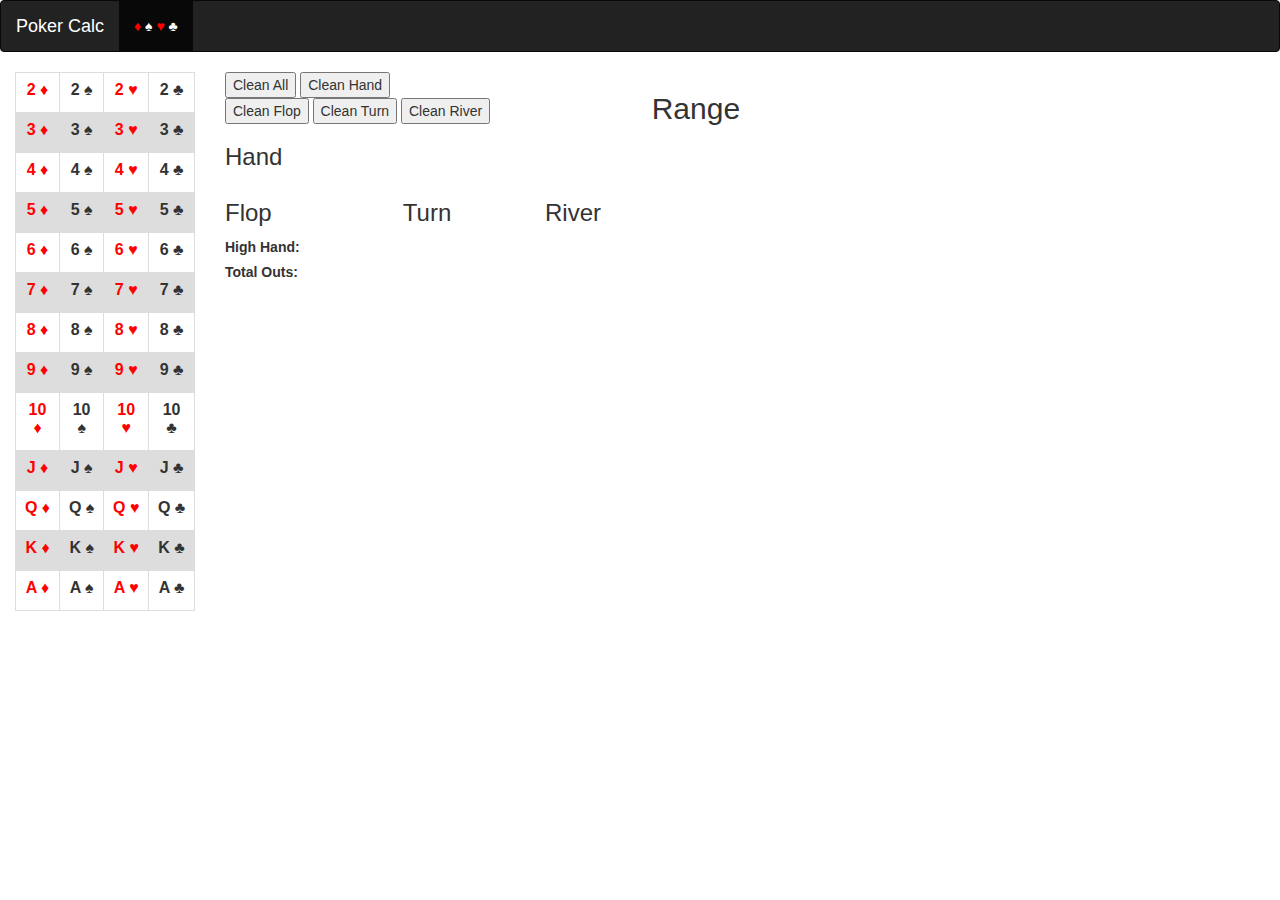
==== commit 3ef52295: "adicionando trigger para cartas atraves de atalhos do teclado" ====
--- a/home.html
+++ b/home.html
@@ -10,8 +10,7 @@
 		<title>Poker Calc</title>
 	</head>
 	<body>
-		<div>
-
+		<div id='tudao'>
 			<div class="row">
 				<div class="col-md-12">
 					<nav class="navbar navbar-inverse">
@@ -35,189 +34,189 @@
 			</div>
 			<div class="container-fluid">
 				<div class='row'>
-					<div class='col-md-4'>
+					<div class='col-md-4' style="max-width: 210px;">
 						<div class='pack'>
 							<table>
 								<tbody>
 									<tr>
-										<td class='card'>
+										<td class='card card-id-1'>
 											<label class='2 diams' data-id='1' data-index="1" data-value="2" data-naipe="diams">2 &diams;</label>
 										</td>
-										<td class='card'>
+										<td class='card card-id-2'>
 											<label class='2 spades' data-id='2' data-index="1" data-value="2" data-naipe="spades">2 &spades;</label>
 										</td>
-										<td class='card'>
+										<td class='card card-id-3'>
 											<label class='2 hearts' data-id='3' data-index="1" data-value="2" data-naipe="hearts">2 &hearts;</label>
 										</td>
-										<td class='card'>
+										<td class='card card-id-4'>
 											<label class='2 clubs' data-id='4' data-index="1" data-value="2" data-naipe="clubs">2 &clubs;</label>
 										</td>
 									</tr>
 									<tr>
-										<td class='card'>
+										<td class='card card-id-5'>
 											<label class='3 diams' data-id='5' data-index="2" data-value="3" data-naipe="diams">3 &diams;</label>
 										</td>
-										<td class='card'>
+										<td class='card card-id-6'>
 											<label class='3 spades' data-id='6' data-index="2" data-value="3" data-naipe="spades">3 &spades;</label>
 										</td>
-										<td class='card'>
+										<td class='card card-id-7'>
 											<label class='3 hearts' data-id='7' data-index="2" data-value="3" data-naipe="hearts">3 &hearts;</label>
 										</td>
-										<td class='card'>
+										<td class='card card-id-8'>
 											<label class='3 clubs' data-id='8' data-index="2" data-value="3" data-naipe="clubs">3 &clubs;</label>
 										</td>
 									</tr>
 									<tr>
-										<td class='card'>
+										<td class='card card-id-9'>
 											<label class='4 diams' data-id='9' data-index="3" data-value="4" data-naipe="diams">4 &diams;</label>
 										</td>
-										<td class='card'>
+										<td class='card card-id-10'>
 											<label class='4 spades' data-id='10' data-index="3" data-value="4" data-naipe="spades">4 &spades;</label>
 										</td>
-										<td class='card'>
+										<td class='card card-id-11'>
 											<label class='4 hearts' data-id='11' data-index="3" data-value="4" data-naipe="hearts">4 &hearts;</label>
 										</td>
-										<td class='card'>
+										<td class='card card-id-12'>
 											<label class='4 clubs' data-id='12' data-index="3" data-value="4" data-naipe="clubs">4 &clubs;</label>
 										</td>
 									</tr>
 									<tr>
-										<td class='card'>
+										<td class='card card-id-13'>
 											<label class='5 diams' data-id='13' data-index="4" data-value="5" data-naipe="diams">5 &diams;</label>
 										</td>
-										<td class='card'>
+										<td class='card card-id-14'>
 											<label class='5 spades' data-id='14' data-index="4" data-value="5" data-naipe="spades">5 &spades;</label>
 										</td>
-										<td class='card'>
+										<td class='card card-id-15'>
 											<label class='5 hearts' data-id='15' data-index="4" data-value="5" data-naipe="hearts">5 &hearts;</label>
 										</td>
-										<td class='card'>
+										<td class='card card-id-16'>
 											<label class='5 clubs' data-id='16' data-index="4" data-value="5" data-naipe="clubs">5 &clubs;</label>
 										</td>
 									</tr>
 									<tr>
-										<td class='card'>
+										<td class='card card-id-17'>
 											<label class='6 diams' data-id='17' data-index="5" data-value="6" data-naipe="diams">6 &diams;</label>
 										</td>
-										<td class='card'>
+										<td class='card card-id-18'>
 											<label class='6 spades' data-id='18' data-index="5" data-value="6" data-naipe="spades">6 &spades;</label>
 										</td>
-										<td class='card'>
+										<td class='card card-id-19'>
 											<label class='6 hearts' data-id='19' data-index="5" data-value="6" data-naipe="hearts">6 &hearts;</label>
 										</td>
-										<td class='card'>
+										<td class='card card-id-20'>
 											<label class='6 clubs' data-id='20' data-index="5" data-value="6" data-naipe="clubs">6 &clubs;</label>
 										</td>
 									</tr>
 									<tr>
-										<td class='card'>
+										<td class='card card-id-21'>
 											<label class='7 diams' data-id='21' data-index="6" data-value="7" data-naipe="diams">7 &diams;</label>
 										</td>
-										<td class='card'>
+										<td class='card card-id-22'>
 											<label class='7 spades' data-id='22' data-index="6" data-value="7" data-naipe="spades">7 &spades;</label>
 										</td>
-										<td class='card'>
+										<td class='card card-id-23'>
 											<label class='7 hearts' data-id='23' data-index="6" data-value="7" data-naipe="hearts">7 &hearts;</label>
 										</td>
-										<td class='card'>
+										<td class='card card-id-24'>
 											<label class='7 clubs' data-id='24' data-index="6" data-value="7" data-naipe="clubs">7 &clubs;</label>
 										</td>
 									</tr>
 									<tr>
-										<td class='card'>
+										<td class='card card-id-25'>
 											<label class='8 diams' data-id='25' data-index="7" data-value="8" data-naipe="diams">8 &diams;</label>
 										</td>
-										<td class='card'>
+										<td class='card card-id-26'>
 											<label class='8 spades' data-id='26' data-index="7" data-value="8" data-naipe="spades">8 &spades;</label>
 										</td>
-										<td class='card'>
+										<td class='card card-id-27'>
 											<label class='8 hearts' data-id='27' data-index="7" data-value="8" data-naipe="hearts">8 &hearts;</label>
 										</td>
-										<td class='card'>
+										<td class='card card-id-28'>
 											<label class='8 clubs' data-id='28' data-index="7" data-value="8" data-naipe="clubs">8 &clubs;</label>
 										</td>
 									</tr>
 									<tr>
-										<td class='card'>
+										<td class='card card-id-29'>
 											<label class='9 diams' data-id='29' data-index="8" data-value="9" data-naipe="diams">9 &diams;</label>
 										</td>
-										<td class='card'>
+										<td class='card card-id-30'>
 											<label class='9 spades' data-id='30' data-index="8" data-value="9" data-naipe="spades">9 &spades;</label>
 										</td>
-										<td class='card'>
+										<td class='card card-id-31'>
 											<label class='9 hearts' data-id='31' data-index="8" data-value="9" data-naipe="hearts">9 &hearts;</label>
 										</td>
-										<td class='card'>
+										<td class='card card-id-32'>
 											<label class='9 clubs' data-id='32' data-index="8" data-value="9" data-naipe="clubs">9 &clubs;</label>
 										</td>
 									</tr>
 									<tr>
-										<td class='card'>
+										<td class='card card-id-33'>
 											<label class='10 diams' data-id='33' data-index="9" data-value="10" data-naipe="diams">10 &diams;</label>
 										</td>
-										<td class='card'>
+										<td class='card card-id-34'>
 											<label class='10 spades' data-id='34' data-index="9" data-value="10" data-naipe="spades">10 &spades;</label>
 										</td>
-										<td class='card'>
+										<td class='card card-id-35'>
 											<label class='10 hearts' data-id='35' data-index="9" data-value="10" data-naipe="hearts">10 &hearts;</label>
 										</td>
-										<td class='card'>
+										<td class='card card-id-36'>
 											<label class='10 clubs' data-id='36' data-index="9" data-value="10" data-naipe="clubs">10 &clubs;</label>
 										</td>
 									</tr>
 									<tr>
-										<td class='card'>
+										<td class='card card-id-37'>
 											<label class='J diams' data-id='37' data-index="10" data-value="J" data-naipe="diams">J &diams;</label>
 										</td>
-										<td class='card'>
+										<td class='card card-id-38'>
 											<label class='J spades' data-id='38' data-index="10" data-value="J" data-naipe="spades">J &spades;</label>
 										</td>
-										<td class='card'>
+										<td class='card card-id-39'>
 											<label class='J hearts' data-id='39' data-index="10" data-value="J" data-naipe="hearts">J &hearts;</label>
 										</td>
-										<td class='card'>
+										<td class='card card-id-40'>
 											<label class='J clubs' data-id='40' data-index="10" data-value="J" data-naipe="clubs">J &clubs;</label>
 										</td>
 									</tr>
 									<tr>
-										<td class='card'>
+										<td class='card card-id-41'>
 											<label class='Q diams' data-id='41' data-index="11" data-value="Q" data-naipe="diams">Q &diams;</label>
 										</td>
-										<td class='card'>
+										<td class='card card-id-42'>
 											<label class='Q spades' data-id='42' data-index="11" data-value="Q" data-naipe="spades">Q &spades;</label>
 										</td>
-										<td class='card'>
+										<td class='card card-id-43'>
 											<label class='Q hearts' data-id='43' data-index="11" data-value="Q" data-naipe="hearts">Q &hearts;</label>
 										</td>
-										<td class='card'>
+										<td class='card card-id-44'>
 											<label class='Q clubs' data-id='44' data-index="11" data-value="Q" data-naipe="clubs">Q &clubs;</label>
 										</td>
 									</tr>
 									<tr>
-										<td class='card'>
+										<td class='card card-id-45'>
 											<label class='K diams' data-id='45' data-index="12" data-value="K" data-naipe="diams">K &diams;</label>
 										</td>
-										<td class='card'>
+										<td class='card card-id-46'>
 											<label class='K spades' data-id='46' data-index="12" data-value="K" data-naipe="spades">K &spades;</label>
 										</td>
-										<td class='card'>
+										<td class='card card-id-47'>
 											<label class='K hearts' data-id='47' data-index="12" data-value="K" data-naipe="hearts">K &hearts;</label>
 										</td>
-										<td class='card'>
+										<td class='card card-id-48'>
 											<label class='K clubs' data-id='48' data-index="12" data-value="K" data-naipe="clubs">K &clubs;</label>
 										</td>
 									</tr>
 									<tr>
-										<td class='card'>
+										<td class='card card-id-49'>
 											<label class='A diams' data-id='49' data-index="13" data-value="A" data-naipe="diams">A &diams;</label>
 										</td>
-										<td class='card'>
+										<td class='card card-id-50'>
 											<label class='A spades' data-id='50' data-index="13" data-value="A" data-naipe="spades">A &spades;</label>
 										</td>
-										<td class='card'>
+										<td class='card card-id-51'>
 											<label class='A hearts' data-id='51' data-index="13" data-value="A" data-naipe="hearts">A &hearts;</label>
 										</td>
-										<td class='card'>
+										<td class='card card-id-52'>
 											<label class='A clubs' data-id='52' data-index="13" data-value="A" data-naipe="clubs">A &clubs;</label>
 										</td>
 									</tr>
--- a/statics/css/tudo.css
+++ b/statics/css/tudo.css
@@ -1,4 +1,3 @@
-
 html, body{
 	margin: 0;
 }
@@ -43,4 +42,13 @@
 
 .high-hand, .total-outs, .percentage {
 	font-weight: normal;
+}
+
+.card, .card label {
+    cursor: pointer;
+}
+
+.inUse{
+	opacity: 0.8;
+    background: #827c7c;
 }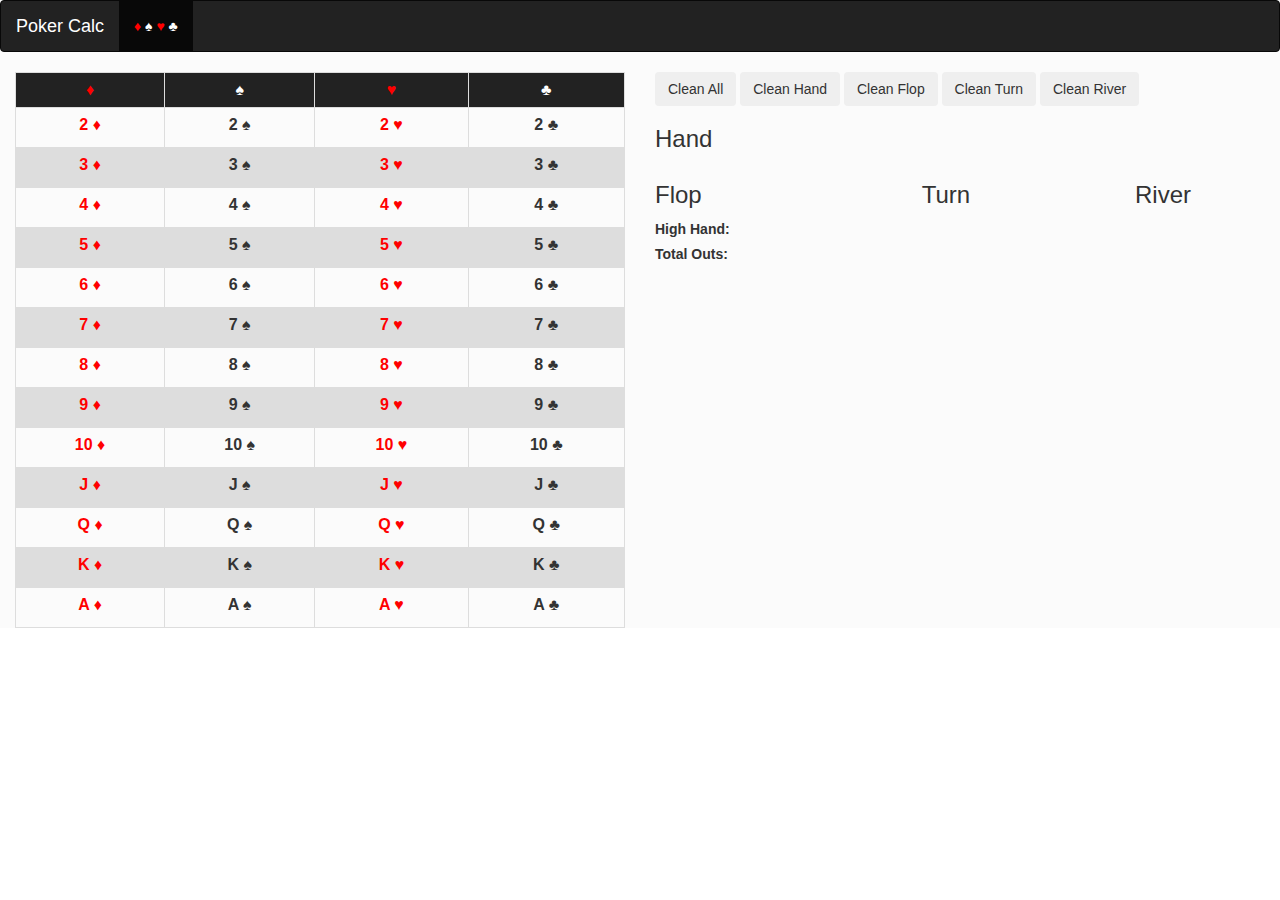
==== commit f69354df: "removendo cartas selecionadas do board" ====
--- a/home.html
+++ b/home.html
@@ -34,9 +34,17 @@
 			</div>
 			<div class="container-fluid">
 				<div class='row'>
-					<div class='col-md-4' style="max-width: 210px;">
+					<div class='col-md-6'>
 						<div class='pack'>
 							<table>
+								<thead>
+									<tr class="tableheader" style="background-color: #222;">
+										<th class='diams'>&diams;</th>
+										<th class='spades' style="color:white">&spades;</th>
+										<th class='hearts'>&hearts;</th>
+										<th class='clubs' style="color:white">&clubs;</th>
+									</tr>
+								</thead>
 								<tbody>
 									<tr>
 										<td class='card card-id-1'>
@@ -224,18 +232,15 @@
 							</table>
 						</div>
 					</div>
-					<div class='col-md-4 details'>
+					<div class='col-md-6 details'>
 						<div class='row'>
 							<div class='col-md-12'>
-								<button class='clean-all'>Clean All</button>
-								<button class='clean-hand'>Clean Hand</button>
-							</div>
-						</div>
-						<div class='row'>
-							<div class='col-md-12'>
-								<button class='clean-flop'>Clean Flop</button>
-								<button class='clean-turn'>Clean Turn</button>
-								<button class='clean-river'>Clean River</button>
+								<button type="button" class='clean-all btn btn-dark'>Clean All</button>
+								<button type="button" class='clean-hand btn btn-dark'>Clean Hand</button>
+							
+								<button type="button" class='clean-flop btn btn-dark'>Clean Flop</button>
+								<button type="button" class='clean-turn btn btn-dark'>Clean Turn</button>
+								<button type="button" class='clean-river btn btn-dark'>Clean River</button>
 							</div>
 						</div>
 						<div class='row'>
@@ -296,13 +301,6 @@
 							</div>
 						</div>
 					</div>
-					<div class='col-md-4'>
-						<div class='row'>
-							<div class='col-md-12'>
-								<h2>Range</h2>
-							</div>
-						</div>
-					</div>
 				</div>
 			</div>
 		</div>
--- a/statics/css/tudo.css
+++ b/statics/css/tudo.css
@@ -34,6 +34,7 @@
 	text-align: left;
 	padding: 8px;
 	display: inline-block;
+	background-color: #fff;
 }
 
 .pack {
@@ -51,4 +52,8 @@
 .inUse{
 	opacity: 0.8;
     background: #827c7c;
+}
+
+#tudao{
+	background-color: rgba(238, 238, 238, 0.25);
 }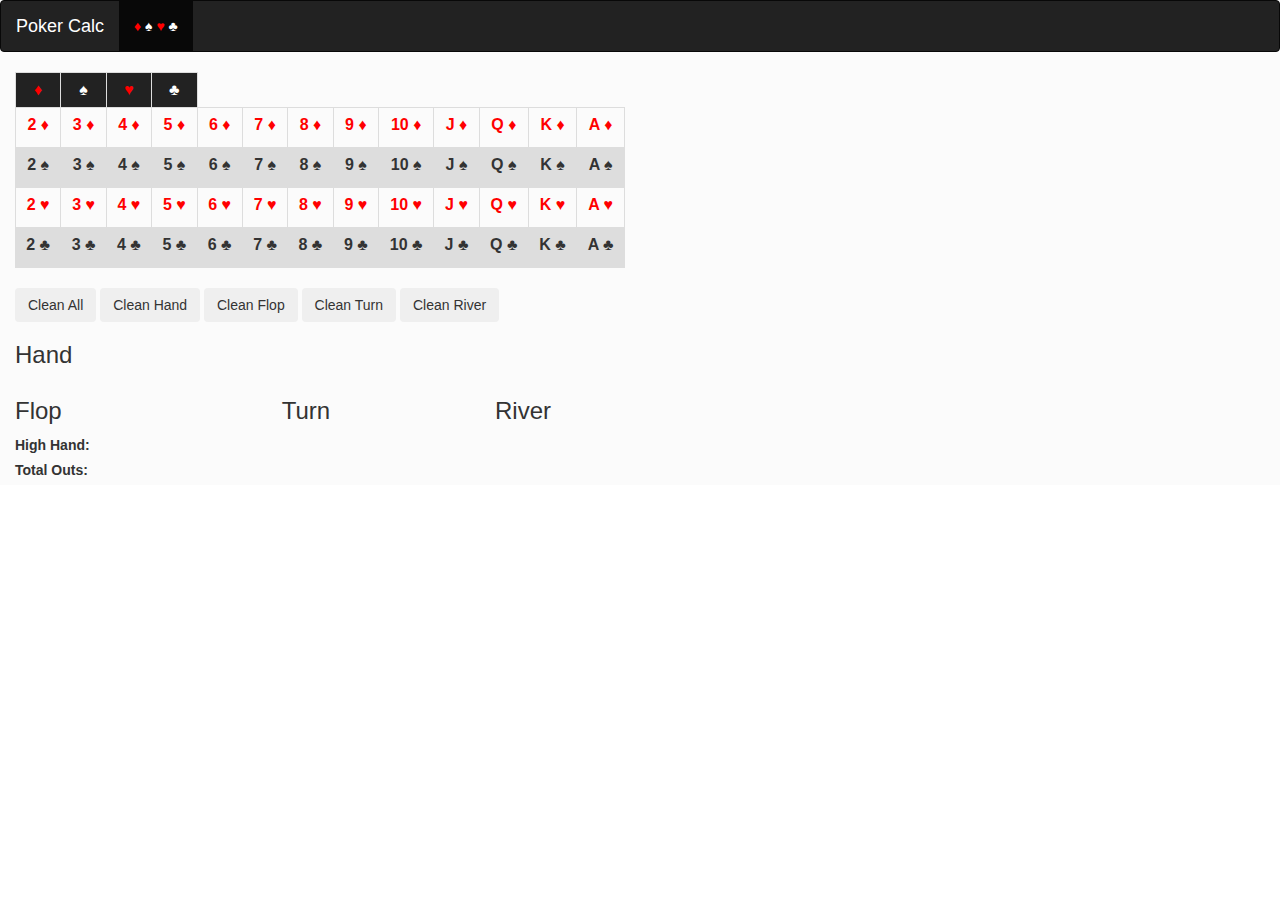
==== commit f98f4d39: "alterando layout" ====
--- a/home.html
+++ b/home.html
@@ -50,180 +50,162 @@
 										<td class='card card-id-1'>
 											<label class='2 diams' data-id='1' data-index="1" data-value="2" data-naipe="diams">2 &diams;</label>
 										</td>
+										<td class='card card-id-5'>
+											<label class='3 diams' data-id='5' data-index="2" data-value="3" data-naipe="diams">3 &diams;</label>
+										</td>
+										<td class='card card-id-9'>
+											<label class='4 diams' data-id='9' data-index="3" data-value="4" data-naipe="diams">4 &diams;</label>
+										</td>
+										<td class='card card-id-13'>
+											<label class='5 diams' data-id='13' data-index="4" data-value="5" data-naipe="diams">5 &diams;</label>
+										</td>
+										<td class='card card-id-17'>
+											<label class='6 diams' data-id='17' data-index="5" data-value="6" data-naipe="diams">6 &diams;</label>
+										</td>
+										<td class='card card-id-21'>
+											<label class='7 diams' data-id='21' data-index="6" data-value="7" data-naipe="diams">7 &diams;</label>
+										</td>
+										<td class='card card-id-25'>
+											<label class='8 diams' data-id='25' data-index="7" data-value="8" data-naipe="diams">8 &diams;</label>
+										</td>
+										<td class='card card-id-29'>
+											<label class='9 diams' data-id='29' data-index="8" data-value="9" data-naipe="diams">9 &diams;</label>
+										</td>
+										<td class='card card-id-33'>
+											<label class='10 diams' data-id='33' data-index="9" data-value="10" data-naipe="diams">10 &diams;</label>
+										</td>
+										<td class='card card-id-37'>
+											<label class='J diams' data-id='37' data-index="10" data-value="J" data-naipe="diams">J &diams;</label>
+										</td>
+										<td class='card card-id-41'>
+											<label class='Q diams' data-id='41' data-index="11" data-value="Q" data-naipe="diams">Q &diams;</label>
+										</td>
+										<td class='card card-id-45'>
+											<label class='K diams' data-id='45' data-index="12" data-value="K" data-naipe="diams">K &diams;</label>
+										</td>
+										<td class='card card-id-49'>
+											<label class='A diams' data-id='49' data-index="13" data-value="A" data-naipe="diams">A &diams;</label>
+										</td>
+									</tr>
+									<tr>
 										<td class='card card-id-2'>
 											<label class='2 spades' data-id='2' data-index="1" data-value="2" data-naipe="spades">2 &spades;</label>
 										</td>
+										<td class='card card-id-6'>
+											<label class='3 spades' data-id='6' data-index="2" data-value="3" data-naipe="spades">3 &spades;</label>
+										</td>
+										<td class='card card-id-10'>
+											<label class='4 spades' data-id='10' data-index="3" data-value="4" data-naipe="spades">4 &spades;</label>
+										</td>
+										<td class='card card-id-14'>
+											<label class='5 spades' data-id='14' data-index="4" data-value="5" data-naipe="spades">5 &spades;</label>
+										</td>
+										<td class='card card-id-18'>
+											<label class='6 spades' data-id='18' data-index="5" data-value="6" data-naipe="spades">6 &spades;</label>
+										</td>
+										<td class='card card-id-22'>
+											<label class='7 spades' data-id='22' data-index="6" data-value="7" data-naipe="spades">7 &spades;</label>
+										</td>
+										<td class='card card-id-26'>
+											<label class='8 spades' data-id='26' data-index="7" data-value="8" data-naipe="spades">8 &spades;</label>
+										</td>
+										<td class='card card-id-30'>
+											<label class='9 spades' data-id='30' data-index="8" data-value="9" data-naipe="spades">9 &spades;</label>
+										</td>
+										<td class='card card-id-34'>
+											<label class='10 spades' data-id='34' data-index="9" data-value="10" data-naipe="spades">10 &spades;</label>
+										</td>
+										<td class='card card-id-38'>
+											<label class='J spades' data-id='38' data-index="10" data-value="J" data-naipe="spades">J &spades;</label>
+										</td>
+										<td class='card card-id-42'>
+											<label class='Q spades' data-id='42' data-index="11" data-value="Q" data-naipe="spades">Q &spades;</label>
+										</td>
+										<td class='card card-id-46'>
+											<label class='K spades' data-id='46' data-index="12" data-value="K" data-naipe="spades">K &spades;</label>
+										</td>
+										<td class='card card-id-50'>
+											<label class='A spades' data-id='50' data-index="13" data-value="A" data-naipe="spades">A &spades;</label>
+										</td>										
+									</tr>
+									<tr>
 										<td class='card card-id-3'>
 											<label class='2 hearts' data-id='3' data-index="1" data-value="2" data-naipe="hearts">2 &hearts;</label>
 										</td>
+										<td class='card card-id-7'>
+											<label class='3 hearts' data-id='7' data-index="2" data-value="3" data-naipe="hearts">3 &hearts;</label>
+										</td>
+										<td class='card card-id-11'>
+											<label class='4 hearts' data-id='11' data-index="3" data-value="4" data-naipe="hearts">4 &hearts;</label>
+										</td>
+										<td class='card card-id-15'>
+											<label class='5 hearts' data-id='15' data-index="4" data-value="5" data-naipe="hearts">5 &hearts;</label>
+										</td>
+										<td class='card card-id-19'>
+											<label class='6 hearts' data-id='19' data-index="5" data-value="6" data-naipe="hearts">6 &hearts;</label>
+										</td>
+										<td class='card card-id-23'>
+											<label class='7 hearts' data-id='23' data-index="6" data-value="7" data-naipe="hearts">7 &hearts;</label>
+										</td>
+										<td class='card card-id-27'>
+											<label class='8 hearts' data-id='27' data-index="7" data-value="8" data-naipe="hearts">8 &hearts;</label>
+										</td>
+										<td class='card card-id-31'>
+											<label class='9 hearts' data-id='31' data-index="8" data-value="9" data-naipe="hearts">9 &hearts;</label>
+										</td>
+										<td class='card card-id-35'>
+											<label class='10 hearts' data-id='35' data-index="9" data-value="10" data-naipe="hearts">10 &hearts;</label>
+										</td>
+										<td class='card card-id-39'>
+											<label class='J hearts' data-id='39' data-index="10" data-value="J" data-naipe="hearts">J &hearts;</label>
+										</td>
+										<td class='card card-id-43'>
+											<label class='Q hearts' data-id='43' data-index="11" data-value="Q" data-naipe="hearts">Q &hearts;</label>
+										</td>
+										<td class='card card-id-47'>
+											<label class='K hearts' data-id='47' data-index="12" data-value="K" data-naipe="hearts">K &hearts;</label>
+										</td>
+										<td class='card card-id-51'>
+											<label class='A hearts' data-id='51' data-index="13" data-value="A" data-naipe="hearts">A &hearts;</label>
+										</td>
+									</tr>
+									<tr>
 										<td class='card card-id-4'>
 											<label class='2 clubs' data-id='4' data-index="1" data-value="2" data-naipe="clubs">2 &clubs;</label>
 										</td>
-									</tr>
-									<tr>
-										<td class='card card-id-5'>
-											<label class='3 diams' data-id='5' data-index="2" data-value="3" data-naipe="diams">3 &diams;</label>
-										</td>
-										<td class='card card-id-6'>
-											<label class='3 spades' data-id='6' data-index="2" data-value="3" data-naipe="spades">3 &spades;</label>
-										</td>
-										<td class='card card-id-7'>
-											<label class='3 hearts' data-id='7' data-index="2" data-value="3" data-naipe="hearts">3 &hearts;</label>
-										</td>
 										<td class='card card-id-8'>
 											<label class='3 clubs' data-id='8' data-index="2" data-value="3" data-naipe="clubs">3 &clubs;</label>
 										</td>
-									</tr>
-									<tr>
-										<td class='card card-id-9'>
-											<label class='4 diams' data-id='9' data-index="3" data-value="4" data-naipe="diams">4 &diams;</label>
-										</td>
-										<td class='card card-id-10'>
-											<label class='4 spades' data-id='10' data-index="3" data-value="4" data-naipe="spades">4 &spades;</label>
-										</td>
-										<td class='card card-id-11'>
-											<label class='4 hearts' data-id='11' data-index="3" data-value="4" data-naipe="hearts">4 &hearts;</label>
-										</td>
 										<td class='card card-id-12'>
 											<label class='4 clubs' data-id='12' data-index="3" data-value="4" data-naipe="clubs">4 &clubs;</label>
 										</td>
-									</tr>
-									<tr>
-										<td class='card card-id-13'>
-											<label class='5 diams' data-id='13' data-index="4" data-value="5" data-naipe="diams">5 &diams;</label>
-										</td>
-										<td class='card card-id-14'>
-											<label class='5 spades' data-id='14' data-index="4" data-value="5" data-naipe="spades">5 &spades;</label>
-										</td>
-										<td class='card card-id-15'>
-											<label class='5 hearts' data-id='15' data-index="4" data-value="5" data-naipe="hearts">5 &hearts;</label>
-										</td>
 										<td class='card card-id-16'>
 											<label class='5 clubs' data-id='16' data-index="4" data-value="5" data-naipe="clubs">5 &clubs;</label>
 										</td>
-									</tr>
-									<tr>
-										<td class='card card-id-17'>
-											<label class='6 diams' data-id='17' data-index="5" data-value="6" data-naipe="diams">6 &diams;</label>
-										</td>
-										<td class='card card-id-18'>
-											<label class='6 spades' data-id='18' data-index="5" data-value="6" data-naipe="spades">6 &spades;</label>
-										</td>
-										<td class='card card-id-19'>
-											<label class='6 hearts' data-id='19' data-index="5" data-value="6" data-naipe="hearts">6 &hearts;</label>
-										</td>
 										<td class='card card-id-20'>
 											<label class='6 clubs' data-id='20' data-index="5" data-value="6" data-naipe="clubs">6 &clubs;</label>
 										</td>
-									</tr>
-									<tr>
-										<td class='card card-id-21'>
-											<label class='7 diams' data-id='21' data-index="6" data-value="7" data-naipe="diams">7 &diams;</label>
-										</td>
-										<td class='card card-id-22'>
-											<label class='7 spades' data-id='22' data-index="6" data-value="7" data-naipe="spades">7 &spades;</label>
-										</td>
-										<td class='card card-id-23'>
-											<label class='7 hearts' data-id='23' data-index="6" data-value="7" data-naipe="hearts">7 &hearts;</label>
-										</td>
 										<td class='card card-id-24'>
 											<label class='7 clubs' data-id='24' data-index="6" data-value="7" data-naipe="clubs">7 &clubs;</label>
 										</td>
-									</tr>
-									<tr>
-										<td class='card card-id-25'>
-											<label class='8 diams' data-id='25' data-index="7" data-value="8" data-naipe="diams">8 &diams;</label>
-										</td>
-										<td class='card card-id-26'>
-											<label class='8 spades' data-id='26' data-index="7" data-value="8" data-naipe="spades">8 &spades;</label>
-										</td>
-										<td class='card card-id-27'>
-											<label class='8 hearts' data-id='27' data-index="7" data-value="8" data-naipe="hearts">8 &hearts;</label>
-										</td>
 										<td class='card card-id-28'>
 											<label class='8 clubs' data-id='28' data-index="7" data-value="8" data-naipe="clubs">8 &clubs;</label>
 										</td>
-									</tr>
-									<tr>
-										<td class='card card-id-29'>
-											<label class='9 diams' data-id='29' data-index="8" data-value="9" data-naipe="diams">9 &diams;</label>
-										</td>
-										<td class='card card-id-30'>
-											<label class='9 spades' data-id='30' data-index="8" data-value="9" data-naipe="spades">9 &spades;</label>
-										</td>
-										<td class='card card-id-31'>
-											<label class='9 hearts' data-id='31' data-index="8" data-value="9" data-naipe="hearts">9 &hearts;</label>
-										</td>
 										<td class='card card-id-32'>
 											<label class='9 clubs' data-id='32' data-index="8" data-value="9" data-naipe="clubs">9 &clubs;</label>
 										</td>
-									</tr>
-									<tr>
-										<td class='card card-id-33'>
-											<label class='10 diams' data-id='33' data-index="9" data-value="10" data-naipe="diams">10 &diams;</label>
-										</td>
-										<td class='card card-id-34'>
-											<label class='10 spades' data-id='34' data-index="9" data-value="10" data-naipe="spades">10 &spades;</label>
-										</td>
-										<td class='card card-id-35'>
-											<label class='10 hearts' data-id='35' data-index="9" data-value="10" data-naipe="hearts">10 &hearts;</label>
-										</td>
 										<td class='card card-id-36'>
 											<label class='10 clubs' data-id='36' data-index="9" data-value="10" data-naipe="clubs">10 &clubs;</label>
 										</td>
-									</tr>
-									<tr>
-										<td class='card card-id-37'>
-											<label class='J diams' data-id='37' data-index="10" data-value="J" data-naipe="diams">J &diams;</label>
-										</td>
-										<td class='card card-id-38'>
-											<label class='J spades' data-id='38' data-index="10" data-value="J" data-naipe="spades">J &spades;</label>
-										</td>
-										<td class='card card-id-39'>
-											<label class='J hearts' data-id='39' data-index="10" data-value="J" data-naipe="hearts">J &hearts;</label>
-										</td>
 										<td class='card card-id-40'>
 											<label class='J clubs' data-id='40' data-index="10" data-value="J" data-naipe="clubs">J &clubs;</label>
 										</td>
-									</tr>
-									<tr>
-										<td class='card card-id-41'>
-											<label class='Q diams' data-id='41' data-index="11" data-value="Q" data-naipe="diams">Q &diams;</label>
-										</td>
-										<td class='card card-id-42'>
-											<label class='Q spades' data-id='42' data-index="11" data-value="Q" data-naipe="spades">Q &spades;</label>
-										</td>
-										<td class='card card-id-43'>
-											<label class='Q hearts' data-id='43' data-index="11" data-value="Q" data-naipe="hearts">Q &hearts;</label>
-										</td>
 										<td class='card card-id-44'>
 											<label class='Q clubs' data-id='44' data-index="11" data-value="Q" data-naipe="clubs">Q &clubs;</label>
 										</td>
-									</tr>
-									<tr>
-										<td class='card card-id-45'>
-											<label class='K diams' data-id='45' data-index="12" data-value="K" data-naipe="diams">K &diams;</label>
-										</td>
-										<td class='card card-id-46'>
-											<label class='K spades' data-id='46' data-index="12" data-value="K" data-naipe="spades">K &spades;</label>
-										</td>
-										<td class='card card-id-47'>
-											<label class='K hearts' data-id='47' data-index="12" data-value="K" data-naipe="hearts">K &hearts;</label>
-										</td>
 										<td class='card card-id-48'>
 											<label class='K clubs' data-id='48' data-index="12" data-value="K" data-naipe="clubs">K &clubs;</label>
 										</td>
-									</tr>
-									<tr>
-										<td class='card card-id-49'>
-											<label class='A diams' data-id='49' data-index="13" data-value="A" data-naipe="diams">A &diams;</label>
-										</td>
-										<td class='card card-id-50'>
-											<label class='A spades' data-id='50' data-index="13" data-value="A" data-naipe="spades">A &spades;</label>
-										</td>
-										<td class='card card-id-51'>
-											<label class='A hearts' data-id='51' data-index="13" data-value="A" data-naipe="hearts">A &hearts;</label>
-										</td>
 										<td class='card card-id-52'>
 											<label class='A clubs' data-id='52' data-index="13" data-value="A" data-naipe="clubs">A &clubs;</label>
 										</td>
@@ -231,8 +213,7 @@
 								</tbody>
 							</table>
 						</div>
-					</div>
-					<div class='col-md-6 details'>
+						<br>
 						<div class='row'>
 							<div class='col-md-12'>
 								<button type="button" class='clean-all btn btn-dark'>Clean All</button>
@@ -275,6 +256,7 @@
 								</div>
 							</div>
 						</div>
+
 						<div class="row retults-contents">
 							<div class='col-md-12'>
 								<div class='row'>
@@ -301,6 +283,10 @@
 							</div>
 						</div>
 					</div>
+					<div class='col-md-6 details'>
+						
+						
+					</div>
 				</div>
 			</div>
 		</div>
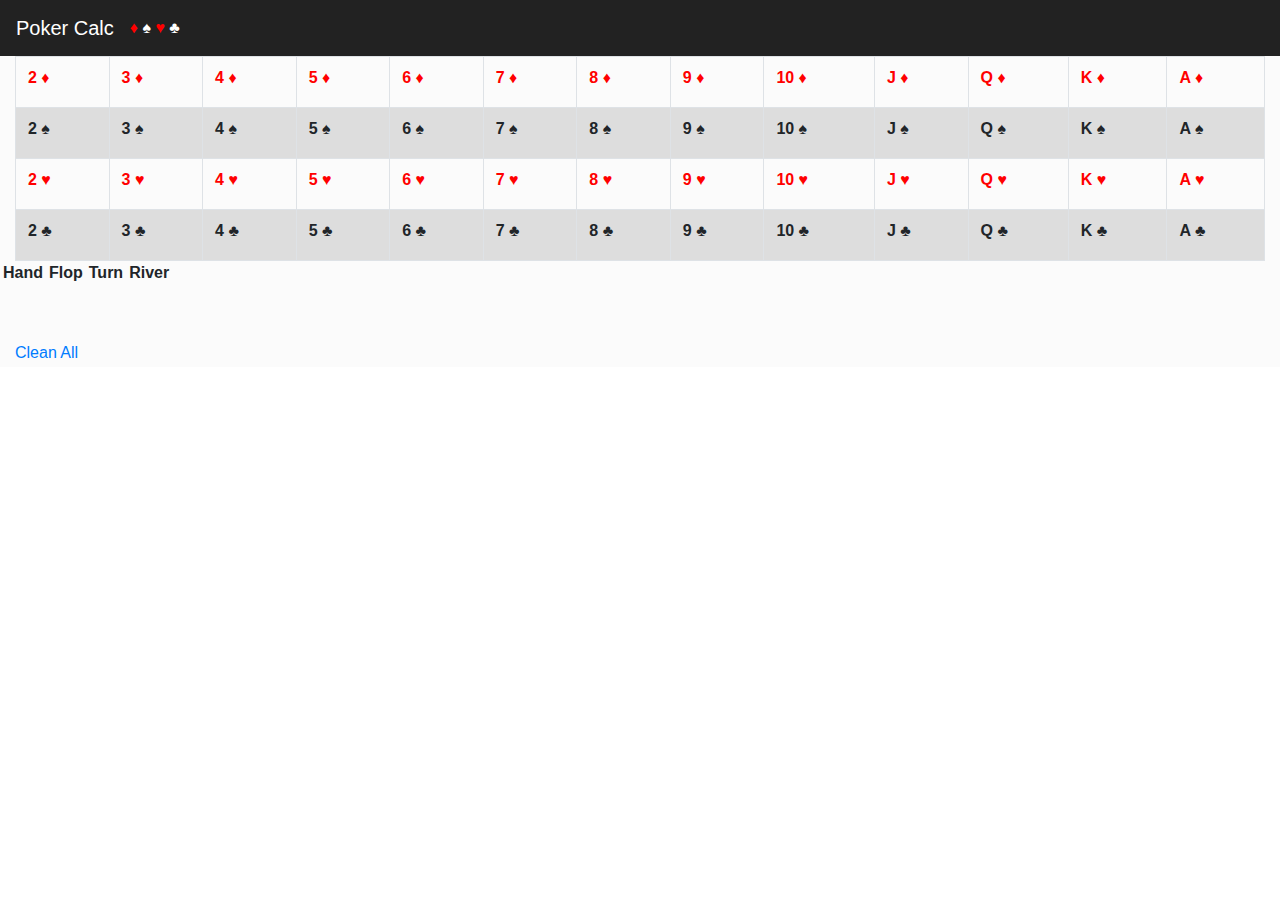
==== commit 31bb354c: "modificando css e bug fix atalho teclado" ====
--- a/home.html
+++ b/home.html
@@ -2,293 +2,247 @@
 	<head>
 		<meta charset="utf-8">
 		<meta name="viewport" content="width=device-width, initial-scale=1">
-		<link rel="stylesheet" href="https://maxcdn.bootstrapcdn.com/bootstrap/3.3.7/css/bootstrap.min.css">
+		<link rel="stylesheet" href="https://maxcdn.bootstrapcdn.com/bootstrap/4.1.0/css/bootstrap.min.css">
 		<script src="https://ajax.googleapis.com/ajax/libs/jquery/3.3.1/jquery.min.js"></script>
-		<script src="https://maxcdn.bootstrapcdn.com/bootstrap/3.3.7/js/bootstrap.min.js"></script>
+		<script src="https://maxcdn.bootstrapcdn.com/bootstrap/4.1.0/js/bootstrap.min.js"></script>
 		<script src="statics/js/functions.js"></script>
 		<link href="statics/css/tudo.css" rel="stylesheet" type="text/css">
 		<title>Poker Calc</title>
 	</head>
 	<body>
-		<div id='tudao'>
-			<div class="row">
-				<div class="col-md-12">
-					<nav class="navbar navbar-inverse">
-						<div class="container-fluid">
-							<div class="navbar-header">
-								<a class="navbar-brand" href="#" active>Poker Calc</a>
-							</div>
-							<ul class="nav navbar-nav">
-								<li class="active">
-									<a href="#">
-										<span style="color:red;">&diams;</span>
-										<span>&spades;</span>
-										<span style="color:red;">&hearts;</span>
-										<span>&clubs;</span>
-									</a>
-								</li>
-							</ul>
-						</div>
-					</nav>
+		<header class="navbar navbar-expand navbar-dark bg-dark flex-md-row bd-navbar" style="background-color: #222 !important;">
+				<div class="navbar-header">
+					<a class="navbar-brand" href="#" active>Poker Calc</a>
 				</div>
-			</div>
-			<div class="container-fluid">
+				<ul class="nav navbar-nav">
+					<li class="active">
+						<a href="#">
+							<span style="color:red;">&diams;</span>
+							<span style="color:white;">&spades;</span>
+							<span style="color:red;">&hearts;</span>
+							<span style="color:white;">&clubs;</span>
+						</a>
+					</li>
+				</ul>
+		</header>
+		<div class="container-fluid tudao">
 				<div class='row'>
-					<div class='col-md-6'>
-						<div class='pack'>
-							<table>
-								<thead>
-									<tr class="tableheader" style="background-color: #222;">
-										<th class='diams'>&diams;</th>
-										<th class='spades' style="color:white">&spades;</th>
-										<th class='hearts'>&hearts;</th>
-										<th class='clubs' style="color:white">&clubs;</th>
-									</tr>
-								</thead>
+					<div class='col-md-12'>
+						<div class='pack table-responsive'>
+							<table class="table">
 								<tbody>
 									<tr>
-										<td class='card card-id-1'>
+										<td class='cards card-id-1'>
 											<label class='2 diams' data-id='1' data-index="1" data-value="2" data-naipe="diams">2 &diams;</label>
 										</td>
-										<td class='card card-id-5'>
+										<td class='cards card-id-5'>
 											<label class='3 diams' data-id='5' data-index="2" data-value="3" data-naipe="diams">3 &diams;</label>
 										</td>
-										<td class='card card-id-9'>
+										<td class='cards card-id-9'>
 											<label class='4 diams' data-id='9' data-index="3" data-value="4" data-naipe="diams">4 &diams;</label>
 										</td>
-										<td class='card card-id-13'>
+										<td class='cards card-id-13'>
 											<label class='5 diams' data-id='13' data-index="4" data-value="5" data-naipe="diams">5 &diams;</label>
 										</td>
-										<td class='card card-id-17'>
+										<td class='cards card-id-17'>
 											<label class='6 diams' data-id='17' data-index="5" data-value="6" data-naipe="diams">6 &diams;</label>
 										</td>
-										<td class='card card-id-21'>
+										<td class='cards card-id-21'>
 											<label class='7 diams' data-id='21' data-index="6" data-value="7" data-naipe="diams">7 &diams;</label>
 										</td>
-										<td class='card card-id-25'>
+										<td class='cards card-id-25'>
 											<label class='8 diams' data-id='25' data-index="7" data-value="8" data-naipe="diams">8 &diams;</label>
 										</td>
-										<td class='card card-id-29'>
+										<td class='cards card-id-29'>
 											<label class='9 diams' data-id='29' data-index="8" data-value="9" data-naipe="diams">9 &diams;</label>
 										</td>
-										<td class='card card-id-33'>
+										<td class='cards card-id-33'>
 											<label class='10 diams' data-id='33' data-index="9" data-value="10" data-naipe="diams">10 &diams;</label>
 										</td>
-										<td class='card card-id-37'>
+										<td class='cards card-id-37'>
 											<label class='J diams' data-id='37' data-index="10" data-value="J" data-naipe="diams">J &diams;</label>
 										</td>
-										<td class='card card-id-41'>
+										<td class='cards card-id-41'>
 											<label class='Q diams' data-id='41' data-index="11" data-value="Q" data-naipe="diams">Q &diams;</label>
 										</td>
-										<td class='card card-id-45'>
+										<td class='cards card-id-45'>
 											<label class='K diams' data-id='45' data-index="12" data-value="K" data-naipe="diams">K &diams;</label>
 										</td>
-										<td class='card card-id-49'>
+										<td class='cards card-id-49'>
 											<label class='A diams' data-id='49' data-index="13" data-value="A" data-naipe="diams">A &diams;</label>
 										</td>
 									</tr>
 									<tr>
-										<td class='card card-id-2'>
+										<td class='cards card-id-2'>
 											<label class='2 spades' data-id='2' data-index="1" data-value="2" data-naipe="spades">2 &spades;</label>
 										</td>
-										<td class='card card-id-6'>
+										<td class='cards card-id-6'>
 											<label class='3 spades' data-id='6' data-index="2" data-value="3" data-naipe="spades">3 &spades;</label>
 										</td>
-										<td class='card card-id-10'>
+										<td class='cards card-id-10'>
 											<label class='4 spades' data-id='10' data-index="3" data-value="4" data-naipe="spades">4 &spades;</label>
 										</td>
-										<td class='card card-id-14'>
+										<td class='cards card-id-14'>
 											<label class='5 spades' data-id='14' data-index="4" data-value="5" data-naipe="spades">5 &spades;</label>
 										</td>
-										<td class='card card-id-18'>
+										<td class='cards card-id-18'>
 											<label class='6 spades' data-id='18' data-index="5" data-value="6" data-naipe="spades">6 &spades;</label>
 										</td>
-										<td class='card card-id-22'>
+										<td class='cards card-id-22'>
 											<label class='7 spades' data-id='22' data-index="6" data-value="7" data-naipe="spades">7 &spades;</label>
 										</td>
-										<td class='card card-id-26'>
+										<td class='cards card-id-26'>
 											<label class='8 spades' data-id='26' data-index="7" data-value="8" data-naipe="spades">8 &spades;</label>
 										</td>
-										<td class='card card-id-30'>
+										<td class='cards card-id-30'>
 											<label class='9 spades' data-id='30' data-index="8" data-value="9" data-naipe="spades">9 &spades;</label>
 										</td>
-										<td class='card card-id-34'>
+										<td class='cards card-id-34'>
 											<label class='10 spades' data-id='34' data-index="9" data-value="10" data-naipe="spades">10 &spades;</label>
 										</td>
-										<td class='card card-id-38'>
+										<td class='cards card-id-38'>
 											<label class='J spades' data-id='38' data-index="10" data-value="J" data-naipe="spades">J &spades;</label>
 										</td>
-										<td class='card card-id-42'>
+										<td class='cards card-id-42'>
 											<label class='Q spades' data-id='42' data-index="11" data-value="Q" data-naipe="spades">Q &spades;</label>
 										</td>
-										<td class='card card-id-46'>
+										<td class='cards card-id-46'>
 											<label class='K spades' data-id='46' data-index="12" data-value="K" data-naipe="spades">K &spades;</label>
 										</td>
-										<td class='card card-id-50'>
+										<td class='cards card-id-50'>
 											<label class='A spades' data-id='50' data-index="13" data-value="A" data-naipe="spades">A &spades;</label>
-										</td>										
-									</tr>
-									<tr>
-										<td class='card card-id-3'>
+										</td>
+									</tr>
+									<tr>
+										<td class='cards card-id-3'>
 											<label class='2 hearts' data-id='3' data-index="1" data-value="2" data-naipe="hearts">2 &hearts;</label>
 										</td>
-										<td class='card card-id-7'>
+										<td class='cards card-id-7'>
 											<label class='3 hearts' data-id='7' data-index="2" data-value="3" data-naipe="hearts">3 &hearts;</label>
 										</td>
-										<td class='card card-id-11'>
+										<td class='cards card-id-11'>
 											<label class='4 hearts' data-id='11' data-index="3" data-value="4" data-naipe="hearts">4 &hearts;</label>
 										</td>
-										<td class='card card-id-15'>
+										<td class='cards card-id-15'>
 											<label class='5 hearts' data-id='15' data-index="4" data-value="5" data-naipe="hearts">5 &hearts;</label>
 										</td>
-										<td class='card card-id-19'>
+										<td class='cards card-id-19'>
 											<label class='6 hearts' data-id='19' data-index="5" data-value="6" data-naipe="hearts">6 &hearts;</label>
 										</td>
-										<td class='card card-id-23'>
+										<td class='cards card-id-23'>
 											<label class='7 hearts' data-id='23' data-index="6" data-value="7" data-naipe="hearts">7 &hearts;</label>
 										</td>
-										<td class='card card-id-27'>
+										<td class='cards card-id-27'>
 											<label class='8 hearts' data-id='27' data-index="7" data-value="8" data-naipe="hearts">8 &hearts;</label>
 										</td>
-										<td class='card card-id-31'>
+										<td class='cards card-id-31'>
 											<label class='9 hearts' data-id='31' data-index="8" data-value="9" data-naipe="hearts">9 &hearts;</label>
 										</td>
-										<td class='card card-id-35'>
+										<td class='cards card-id-35'>
 											<label class='10 hearts' data-id='35' data-index="9" data-value="10" data-naipe="hearts">10 &hearts;</label>
 										</td>
-										<td class='card card-id-39'>
+										<td class='cards card-id-39'>
 											<label class='J hearts' data-id='39' data-index="10" data-value="J" data-naipe="hearts">J &hearts;</label>
 										</td>
-										<td class='card card-id-43'>
+										<td class='cards card-id-43'>
 											<label class='Q hearts' data-id='43' data-index="11" data-value="Q" data-naipe="hearts">Q &hearts;</label>
 										</td>
-										<td class='card card-id-47'>
+										<td class='cards card-id-47'>
 											<label class='K hearts' data-id='47' data-index="12" data-value="K" data-naipe="hearts">K &hearts;</label>
 										</td>
-										<td class='card card-id-51'>
+										<td class='cards card-id-51'>
 											<label class='A hearts' data-id='51' data-index="13" data-value="A" data-naipe="hearts">A &hearts;</label>
 										</td>
 									</tr>
 									<tr>
-										<td class='card card-id-4'>
+										<td class='cards card-id-4'>
 											<label class='2 clubs' data-id='4' data-index="1" data-value="2" data-naipe="clubs">2 &clubs;</label>
 										</td>
-										<td class='card card-id-8'>
+										<td class='cards card-id-8'>
 											<label class='3 clubs' data-id='8' data-index="2" data-value="3" data-naipe="clubs">3 &clubs;</label>
 										</td>
-										<td class='card card-id-12'>
+										<td class='cards card-id-12'>
 											<label class='4 clubs' data-id='12' data-index="3" data-value="4" data-naipe="clubs">4 &clubs;</label>
 										</td>
-										<td class='card card-id-16'>
+										<td class='cards card-id-16'>
 											<label class='5 clubs' data-id='16' data-index="4" data-value="5" data-naipe="clubs">5 &clubs;</label>
 										</td>
-										<td class='card card-id-20'>
+										<td class='cards card-id-20'>
 											<label class='6 clubs' data-id='20' data-index="5" data-value="6" data-naipe="clubs">6 &clubs;</label>
 										</td>
-										<td class='card card-id-24'>
+										<td class='cards card-id-24'>
 											<label class='7 clubs' data-id='24' data-index="6" data-value="7" data-naipe="clubs">7 &clubs;</label>
 										</td>
-										<td class='card card-id-28'>
+										<td class='cards card-id-28'>
 											<label class='8 clubs' data-id='28' data-index="7" data-value="8" data-naipe="clubs">8 &clubs;</label>
 										</td>
-										<td class='card card-id-32'>
+										<td class='cards card-id-32'>
 											<label class='9 clubs' data-id='32' data-index="8" data-value="9" data-naipe="clubs">9 &clubs;</label>
 										</td>
-										<td class='card card-id-36'>
+										<td class='cards card-id-36'>
 											<label class='10 clubs' data-id='36' data-index="9" data-value="10" data-naipe="clubs">10 &clubs;</label>
 										</td>
-										<td class='card card-id-40'>
+										<td class='cards card-id-40'>
 											<label class='J clubs' data-id='40' data-index="10" data-value="J" data-naipe="clubs">J &clubs;</label>
 										</td>
-										<td class='card card-id-44'>
+										<td class='cards card-id-44'>
 											<label class='Q clubs' data-id='44' data-index="11" data-value="Q" data-naipe="clubs">Q &clubs;</label>
 										</td>
-										<td class='card card-id-48'>
+										<td class='cards card-id-48'>
 											<label class='K clubs' data-id='48' data-index="12" data-value="K" data-naipe="clubs">K &clubs;</label>
 										</td>
-										<td class='card card-id-52'>
+										<td class='cards card-id-52'>
 											<label class='A clubs' data-id='52' data-index="13" data-value="A" data-naipe="clubs">A &clubs;</label>
 										</td>
 									</tr>
 								</tbody>
 							</table>
 						</div>
-						<br>
 						<div class='row'>
 							<div class='col-md-12'>
-								<button type="button" class='clean-all btn btn-dark'>Clean All</button>
-								<button type="button" class='clean-hand btn btn-dark'>Clean Hand</button>
-							
-								<button type="button" class='clean-flop btn btn-dark'>Clean Flop</button>
-								<button type="button" class='clean-turn btn btn-dark'>Clean Turn</button>
-								<button type="button" class='clean-river btn btn-dark'>Clean River</button>
+								<div class='row board-details'>
+										<table class="table-board">
+										  <thead>
+										    <tr>
+													<th scope="col" class='flop'>Hand</th>
+										      <th scope="col" class='flop'>Flop</th>
+										      <th scope="col" class='turn'>Turn</th>
+										      <th scope="col" class='river'>River</th>
+										    </tr>
+										  </thead>
+										  <tbody>
+										    <tr>
+													<td scope="row" class='hand-content'></td>
+										      <td class='flop-content'></td>
+										      <td class='turn-content'></td>
+										      <td class='river-content'></td>
+										    </tr>
+										  </tbody>
+										</table>
+									</div>
+									<a href="#" class='clean-all'>Clean All</a>
 							</div>
 						</div>
 						<div class='row'>
 							<div class='col-md-12'>
-								<div class='board-details'>
-									<div class='row'>
-										<div class='col-md-12'>
-											<h3 >Hand</h3>
-											<div class='hand-content'></div>
-										</div>
-									</div>
-									<div class='row'>
-										<div class='col-md-5'>
-											<div class='flop'>
-												<h3>Flop</h3>
-												<div class='flop-content'></div>
-											</div>
-										</div>
-										<div class='col-md-4'>
-											<div class='turn'>
-												<h3>Turn</h3>
-												<div class='turn-content'></div>
-											</div>
-										</div>
-										<div class='col-md-3'>
-											<div class='river'>
-												<h3>River</h3>
-												<div class='river-content'></div>
-											</div>
-										</div>
-									</div>
+								<div class='ranking-hand hidden'>
+										<label>High Hand:</label>
+										<span id='high-hand'></span>
 								</div>
 							</div>
 						</div>
-
 						<div class="row retults-contents">
 							<div class='col-md-12'>
-								<div class='row'>
-									<div class='col-md-12'>
-										<div class='ranking-hand'>
-											<div>
-												<label>High Hand:</label>
-												<span id='high-hand'></span>
-											</div>
-										</div>
-									</div>
-								</div>
-								<div class='row'>
-									<div class='col-md-12'>
-										<div class='outs'>
-											<div>
-												<label>Total Outs:</label>
-												<span class="total-outs"></span>
-											</div>
-											<div id='outs-content'></div>
-										</div>
-									</div>
+								<div class='outs hidden'>
+									<label>Total Outs:</label>
+									<span class="total-outs"></span>
+									<div id='outs-content'></div>
 								</div>
 							</div>
 						</div>
 					</div>
-					<div class='col-md-6 details'>
-						
-						
-					</div>
 				</div>
-			</div>
+			<!-- </div> -->
 		</div>
 	</body>
-</html>+</html>
--- a/statics/css/tudo.css
+++ b/statics/css/tudo.css
@@ -7,25 +7,34 @@
 }
 
 /* TABLE  */
-table {
-	font-family: arial, sans-serif;
-	border-collapse: collapse;
-	width: 100%;
+.table td, .table th{
+	border: 1px solid #dee2e6;
 }
 
-td, th {
-	border: 1px solid #dddddd;
+.table-board td, .table-board th {
 	text-align: center;
-	padding: 8px;
+	padding: 3px;
 }
 
-tr:nth-child(even) {
+.table tr:nth-child(even) {
 	background-color: #dddddd;
+}
+
+.table{
+	margin-bottom: 0px !important;
+}
+
+.table-board{
+	height: 80px;
 }
 
 /* DETAILS */
 .diams, .hearts{
 	color: red;
+}
+
+label{
+	font-weight: bold;
 }
 
 
@@ -45,15 +54,19 @@
 	font-weight: normal;
 }
 
-.card, .card label {
+.cards, .cards label {
     cursor: pointer;
 }
 
 .inUse{
 	opacity: 0.8;
-    background: #827c7c;
+	background: #827c7c;
 }
 
-#tudao{
+.tudao{
 	background-color: rgba(238, 238, 238, 0.25);
-}+}
+
+.hidden{
+	display:none;
+}
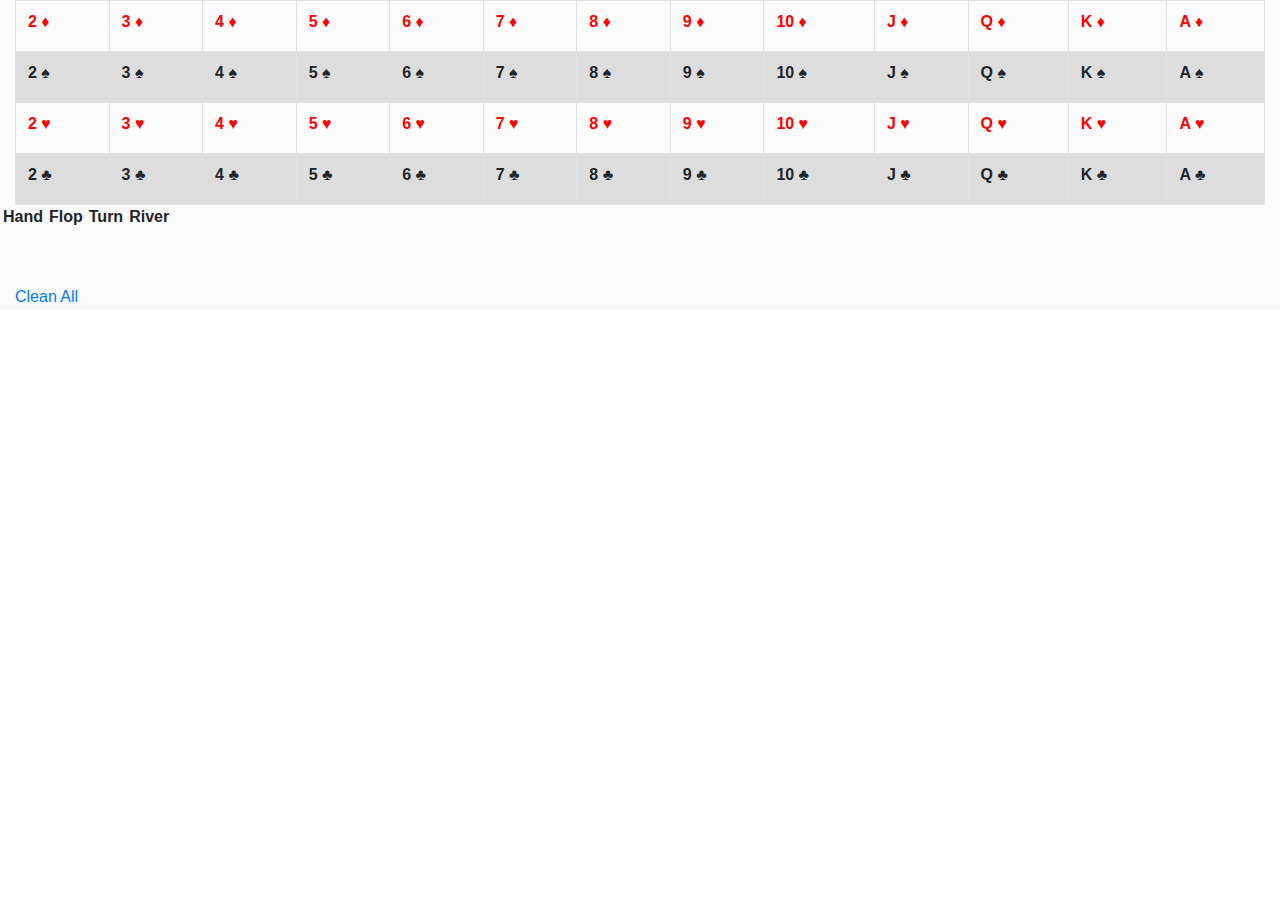
==== commit e0406e5b: "ajustando contagem de outs" ====
--- a/home.html
+++ b/home.html
@@ -10,7 +10,7 @@
 		<title>Poker Calc</title>
 	</head>
 	<body>
-		<header class="navbar navbar-expand navbar-dark bg-dark flex-md-row bd-navbar" style="background-color: #222 !important;">
+		<!-- <header class="navbar navbar-expand navbar-dark bg-dark flex-md-row bd-navbar" style="background-color: #222 !important;">
 				<div class="navbar-header">
 					<a class="navbar-brand" href="#" active>Poker Calc</a>
 				</div>
@@ -24,7 +24,7 @@
 						</a>
 					</li>
 				</ul>
-		</header>
+		</header> -->
 		<div class="container-fluid tudao">
 				<div class='row'>
 					<div class='col-md-12'>
